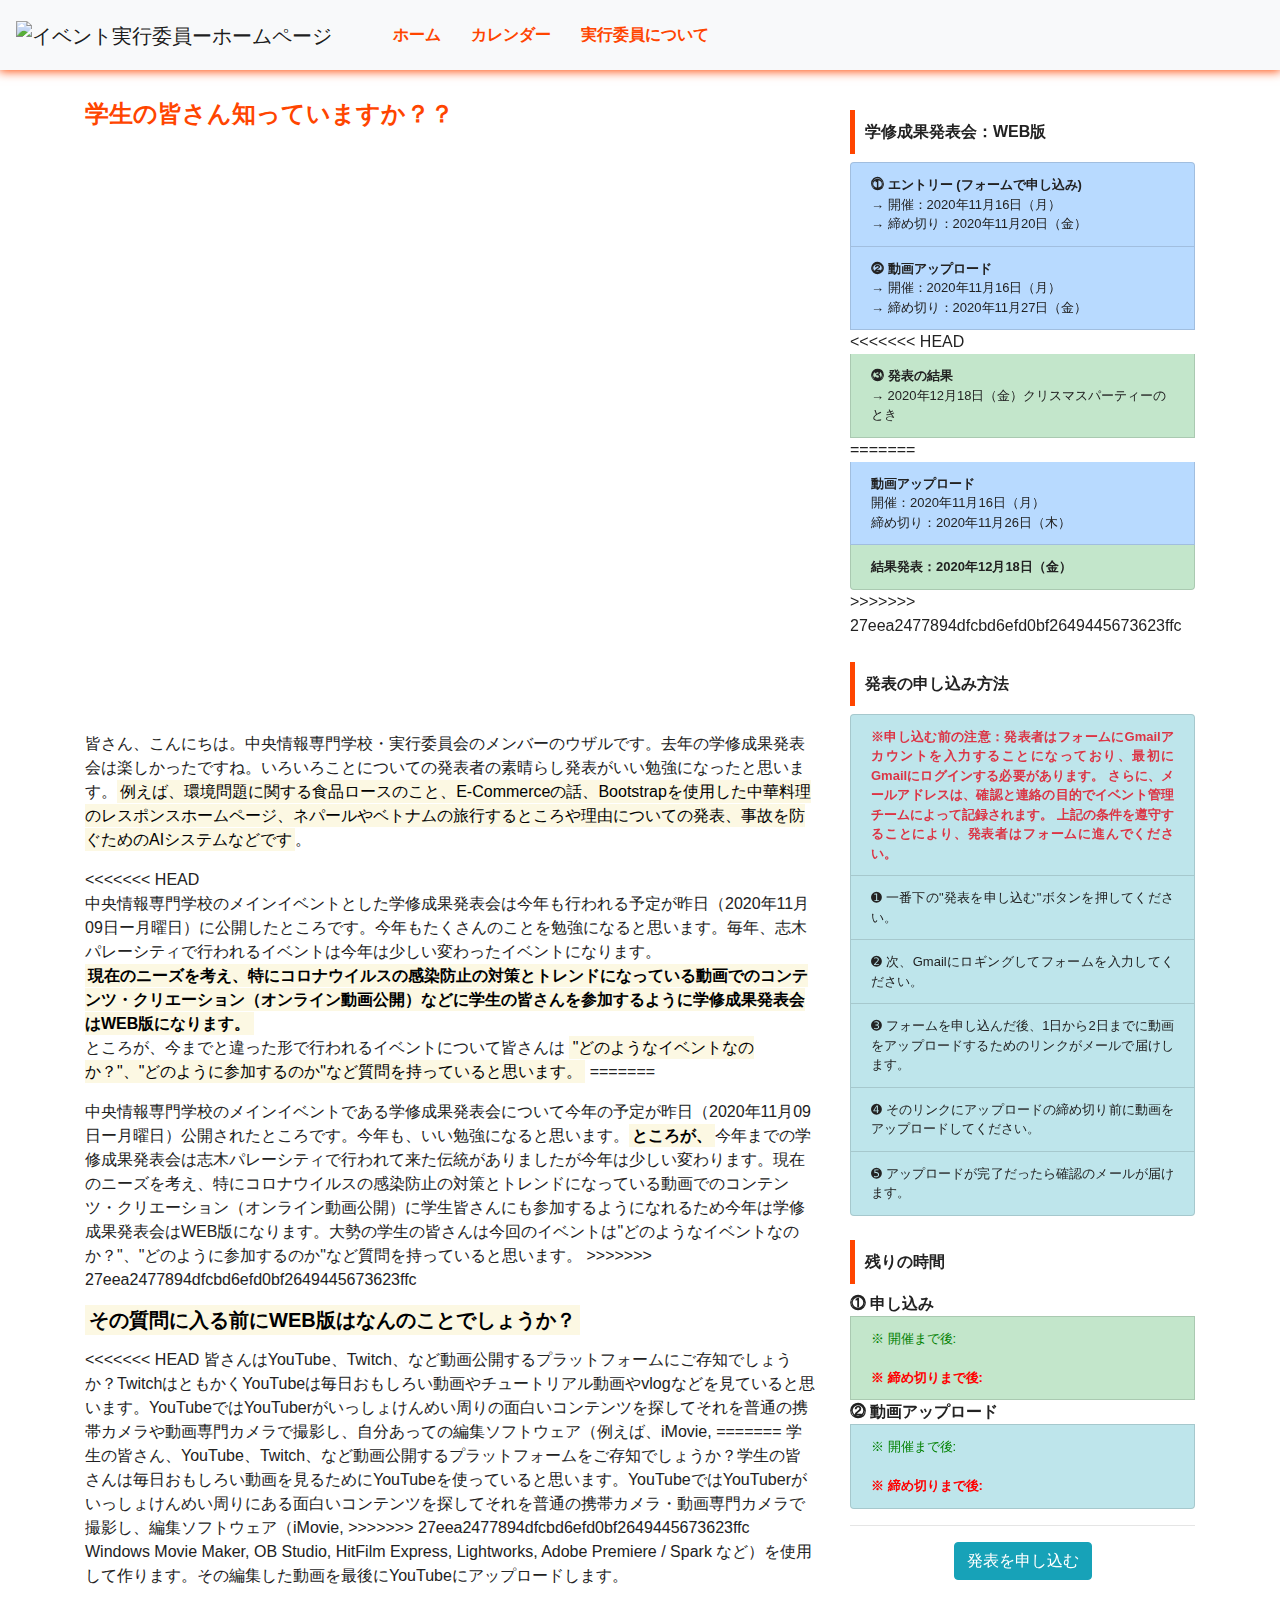
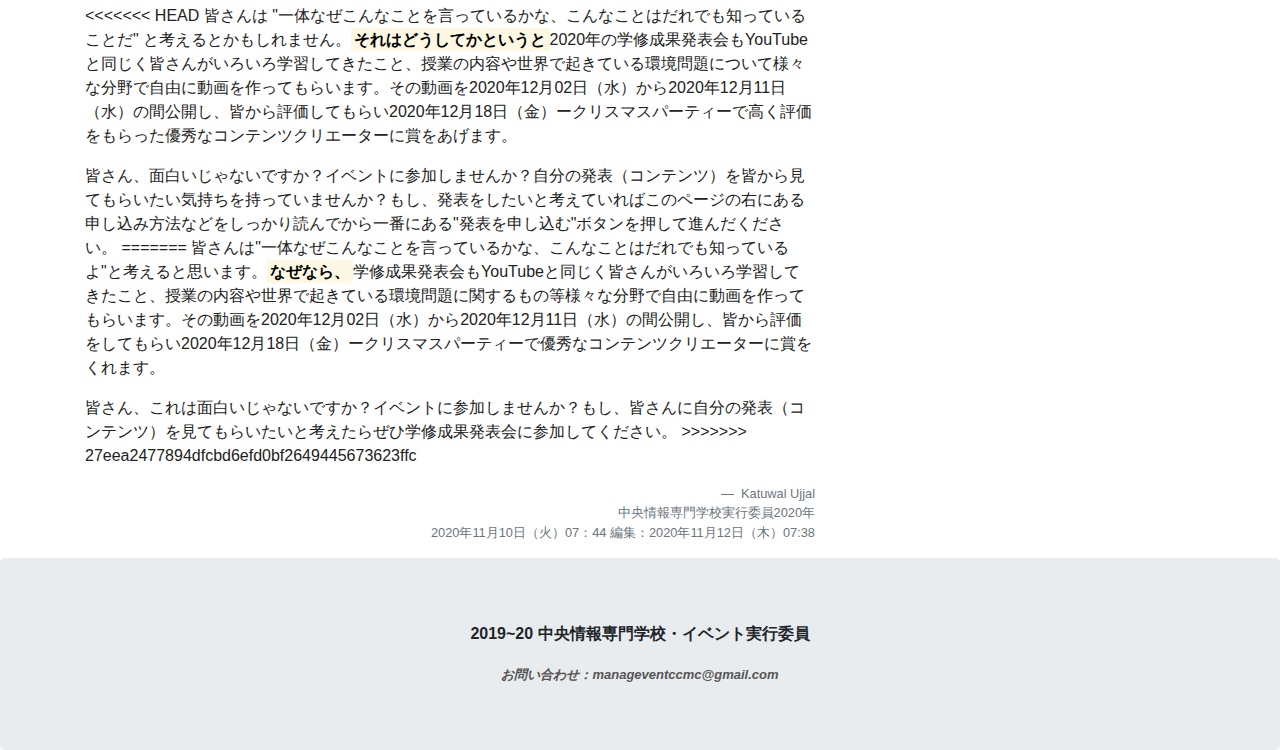
==== index.html @ 48f62918 "Merge branch 'master' of https://github.com/Wow-T3rminat0r/ccmcforum.github.io" ====
<!DOCTYPE html>
<html lang="ja">

<head>
    <!-- Required meta tags -->
    <meta charset="utf-8">
    <meta name="viewport" content="width=device-width, initial-scale=1">

    <!-- Bootstrap CSS -->
    <link rel="stylesheet" href="https://maxcdn.bootstrapcdn.com/bootstrap/4.5.2/css/bootstrap.min.css">
    <script src="https://ajax.googleapis.com/ajax/libs/jquery/3.5.1/jquery.min.js"></script>
    <script src="https://cdnjs.cloudflare.com/ajax/libs/popper.js/1.16.0/umd/popper.min.js"></script>
    <script src="https://maxcdn.bootstrapcdn.com/bootstrap/4.5.2/js/bootstrap.min.js"></script>

    <!-- Link to style CSS File -->
    <link rel="stylesheet" href="./css/home-style.css">
    <title>イベント実行委員｜中央情報専門学校</title>
</head>

<body>
    <!-- Navigation Bar -->
    <nav class="navbar navbar-expand-lg bg-light navbar-light">
        <!-- Logo Image & Link -->
        <a class="navbar-brand" href="http://ccmc.ac.jp/outcome">
            <img src="./images/logo.png" alt="イベント実行委員ーホームページ">
        </a>

        <!-- Responsive Button Menu-->
        <button class="navbar-toggler" type="button" data-toggle="collapse" data-target="#collapsibleNavbar">
            <span class="navbar-toggler-icon"></span>
        </button>
        <div class="collapse navbar-collapse" id="collapsibleNavbar">

            <!-- Navigation Menu Bar Options -->
            <ul class="navbar-nav">
                <li class="nav-item active">
                    <a href="http://ccmc.ac.jp/outcome">ホーム</a></li>
                </li>
                <li class="nav-item">
                    <a href="./assets/calendar-2020.html">カレンダー</a>
                </li>
                <li class="nav-item">
                    <a href="./assets/eventmgmteam.html">実行委員について</a>
                </li>
            </ul>
        </div>
    </nav>

    <div class="container" style="margin-top:30px">
        <div class="row">

            <!-- Side Menu Bar (Left) -->
            <div class="col-sm-8">
                <h4 style="color: orangered;"><strong>学生の皆さん知っていますか？？</strong></h4>
                <br />

                <!-- Youtube Embedding -->
                <div class="embed-responsive embed-responsive-4by3">
                    <iframe class="embed-responsive-item" src="https://www.youtube.com/embed/FO4AEY3OG2Y"
                        frameborder="1"
                        allow="accelerometer; autoplay; clipboard-write; encrypted-media; gyroscope; picture-in-picture"
                        allowfullscreen></iframe>
                </div>
                <br />

                <!-- Main Article of the homepage-->
                <blockquote class="blockquote">
                    <p>
                        皆さん、こんにちは。中央情報専門学校・実行委員会のメンバーのウザルです。去年の学修成果発表会は楽しかったですね。いろいろことについての発表者の素晴らし発表がいい勉強になったと思います。<mark>例えば、環境問題に関する食品ロースのこと、E-Commerceの話、Bootstrapを使用した中華料理のレスポンスホームページ、ネパールやベトナムの旅行するところや理由についての発表、事故を防ぐためのAIシステムなどです</mark>。
                    </p>
<<<<<<< HEAD
                    <p>
                        中央情報専門学校のメインイベントとした学修成果発表会は今年も行われる予定が昨日（2020年11月09日ー月曜日）に公開したところです。今年もたくさんのことを勉強になると思います。毎年、志木パレーシティで行われるイベントは今年は少しい変わったイベントになります。
                        <br />
                        <strong><mark>現在のニーズを考え、特にコロナウイルスの感染防止の対策とトレンドになっている動画でのコンテンツ・クリエーション（オンライン動画公開）などに学生の皆さんを参加するように学修成果発表会はWEB版になります。</mark></strong>
                        <br />
                        ところが、今までと違った形で行われるイベントについて皆さんは <mark>"どのようなイベントなのか？"、"どのように参加するのか"など質問を持っていると思います。</mark>
=======
                    <p></p>
                    中央情報専門学校のメインイベントである学修成果発表会について今年の予定が昨日（2020年11月09日ー月曜日）公開されたところです。今年も、いい勉強になると思います。<strong><mark>ところが、</mark></strong>今年までの学修成果発表会は志木パレーシティで行われて来た伝統がありましたが今年は少しい変わります。現在のニーズを考え、特にコロナウイルスの感染防止の対策とトレンドになっている動画でのコンテンツ・クリエーション（オンライン動画公開）に学生皆さんにも参加するようになれるため今年は学修成果発表会はWEB版になります。大勢の学生の皆さんは今回のイベントは"どのようなイベントなのか？"、"どのように参加するのか"など質問を持っていると思います。
>>>>>>> 27eea2477894dfcbd6efd0bf2649445673623ffc
                    </p>
                    <p>

                        <strong>
                            <h5><mark>その質問に入る前にWEB版はなんのことでしょうか？</mark></h5>
                        </strong>

                    </p>
                    <p>
<<<<<<< HEAD
                        皆さんはYouTube、Twitch、など動画公開するプラットフォームにご存知でしょうか？TwitchはともかくYouTubeは毎日おもしろい動画やチュートリアル動画やvlogなどを見ていると思います。YouTubeではYouTuberがいっしょけんめい周りの面白いコンテンツを探してそれを普通の携帯カメラや動画専門カメラで撮影し、自分あっての編集ソフトウェア（例えば、iMovie,
=======
                        学生の皆さん、YouTube、Twitch、など動画公開するプラットフォームをご存知でしょうか？学生の皆さんは毎日おもしろい動画を見るためにYouTubeを使っていると思います。YouTubeではYouTuberがいっしょけんめい周りにある面白いコンテンツを探してそれを普通の携帯カメラ・動画専門カメラで撮影し、編集ソフトウェア（iMovie,
>>>>>>> 27eea2477894dfcbd6efd0bf2649445673623ffc
                        Windows Movie Maker, OB Studio, HitFilm Express, Lightworks, Adobe Premiere / Spark
                        など）を使用して作ります。その編集した動画を最後にYouTubeにアップロードします。
                    </p>
                    <p>
<<<<<<< HEAD
                        皆さんは "一体なぜこんなことを言っているかな、こんなことはだれでも知っていることだ" と考えるとかもしれません。<strong><mark>それはどうしてかというと</strong></mark>2020年の学修成果発表会もYouTubeと同じく皆さんがいろいろ学習してきたこと、授業の内容や世界で起きている環境問題について様々な分野で自由に動画を作ってもらいます。その動画を2020年12月02日（水）から2020年12月11日（水）の間公開し、皆から評価してもらい2020年12月18日（金）ークリスマスパーティーで高く評価をもらった優秀なコンテンツクリエーターに賞をあげます。
                    </p>
                    <p>
                        皆さん、面白いじゃないですか？イベントに参加しませんか？自分の発表（コンテンツ）を皆から見てもらいたい気持ちを持っていませんか？もし、発表をしたいと考えていればこのページの右にある申し込み方法などをしっかり読んでから一番にある"発表を申し込む"ボタンを押して進んだください。
=======
                        皆さんは"一体なぜこんなことを言っているかな、こんなことはだれでも知っているよ"と考えると思います。<strong><mark>なぜなら、</strong></mark>学修成果発表会もYouTubeと同じく皆さんがいろいろ学習してきたこと、授業の内容や世界で起きている環境問題に関するもの等様々な分野で自由に動画を作ってもらいます。その動画を2020年12月02日（水）から2020年12月11日（水）の間公開し、皆から評価をしてもらい2020年12月18日（金）ークリスマスパーティーで優秀なコンテンツクリエーターに賞をくれます。
                    </p>
                    <p>
                        皆さん、これは面白いじゃないですか？イベントに参加しませんか？もし、皆さんに自分の発表（コンテンツ）を見てもらいたいと考えたらぜひ学修成果発表会に参加してください。
>>>>>>> 27eea2477894dfcbd6efd0bf2649445673623ffc
                    </p>
                    <footer class="blockquote-footer">
                        Katuwal Ujjal
                        <br />
                        中央情報専門学校実行委員2020年
                        <br />
                        2020年11月10日（火）07：44
                        編集：2020年11月12日（木）07:38
                    </footer>
                </blockquote>
            </div>

            <!-- Side Bar (Right) -->
            <div class="col-sm-4">
                <div class="sidemenu">

                    <!-- 学修成果発表会：WEB版 Date & Events -->
                    <ul class="main-events">
                        <li>
                            <!-- 学修成果発表会：WEB版 Deadlines -->
                            <h1 class="title">学修成果発表会：WEB版</h1>
                            <ul class="list-group">
                                <li class="list-group-item list-group-item-primary"><b>⓵ エントリー (フォームで申し込み)</b>
                                    <br />→ 開催：2020年11月16日（月）
                                    <br />→ 締め切り：2020年11月20日（金）
                                </li>
                                <li class="list-group-item list-group-item-primary"><b>⓶ 動画アップロード</b>
                                    <br />→ 開催：2020年11月16日（月）
                                    <br />→ 締め切り：2020年11月27日（金）
                                </li>
<<<<<<< HEAD
                                <li class="list-group-item list-group-item-success"><b>⓷ 発表の結果</b>
                                    <br />→ 2020年12月18日（金）クリスマスパーティーのとき
                                </li>
=======
                                <li class="list-group-item list-group-item-primary"><b>動画アップロード</b>
                                    <br />開催：2020年11月16日（月）
                                    <br />締め切り：2020年11月26日（木）
                                </li>
                                <li class="list-group-item list-group-item-success"><b>結果発表：2020年12月18日（金）</b></li>
>>>>>>> 27eea2477894dfcbd6efd0bf2649445673623ffc
                            </ul>
                            <br />

                            <!-- 学修成果発表会：WEB版 Entry & Participation Methods -->
                            <h1 class="title">発表の申し込み方法</h1>
                            <ul class="list-group text-justify">
                                <li class="list-group-item list-group-item-info text-danger">
                                    <b>※申し込む前の注意：発表者はフォームにGmailアカウントを入力することになっており、最初にGmailにログインする必要があります。 さらに、メールアドレスは、確認と連絡の目的でイベント管理チームによって記録されます。 上記の条件を遵守することにより、発表者はフォームに進んでください。</b>
                                </li>
                                <li class="list-group-item list-group-item-info">
                                    ➊ 一番下の"発表を申し込む"ボタンを押してください。
                                </li>
                                <li class="list-group-item list-group-item-info">
                                    ➋ 次、Gmailにロギングしてフォームを入力してください。
                                </li>
                                <li class="list-group-item list-group-item-info">
                                    ➌ フォームを申し込んだ後、1日から2日までに動画をアップロードするためのリンクがメールで届けします。
                                </li>
                                <li class="list-group-item list-group-item-info">
                                    ➍ そのリンクにアップロードの締め切り前に動画をアップロードしてください。
                                </li>
                                <li class="list-group-item list-group-item-info">
                                    ➎ アップロードが完了だったら確認のメールが届けます。
                                </li>
                            </ul>
                            <br />

                            <!-- 学修成果発表会：WEB版 Countdown to form entry & deadline -->
                            <h1 class="title">残りの時間</h1>
                            <ul class="list-group">
                                <strong>⓵ 申し込み</strong>

                                <li class="list-group-item list-group-item-success" id="timer-app">
                                    ※ 開催まで後:
                                    <div id="countdown"></div>
                                    <br />
                                    <span style="color: red;font-weight: bold;">※ 締め切りまで後:</span>
                                    <div id="newcountdown"></div>
                                </li>
                                <strong>⓶ 動画アップロード</strong>
                                <li class="list-group-item list-group-item-info" id="timer-app">※ 開催まで後:
                                    <div id="videouploadcountdown"></div>
                                    <br />
                                    <span style="color: red;font-weight: bold;">※ 締め切りまで後:</span>
                                    <div id="videouploaddeadline"></div>
                                </li>
                            </ul>
                        </li>
                        <hr>
                        <div id="application-form">
                            <button type="button" class="btn btn-info"><a
                                    href="./assets/application.html">発表を申し込む</a></button>
                        </div>
                    </ul>
                    </li>
                    </ul>
                    </ul>
                    <hr class="d-sm-none">

                </div>
            </div>

        </div>
    </div>

    <!--Footer-->
    <div class="jumbotron text-center" style="margin-bottom:0; font-weight: bold; font-size: medium;">
        <p>2019~20 中央情報専門学校・イベント実行委員</p>
        <span style="font-size: small; color: #555555; font-style: italic;">
            お問い合わせ：manageventccmc@gmail.com
        </span>
    </div>

    <!-- BootStrap JQuery -->
    <script src="https://ajax.googleapis.com/ajax/libs/jquery/3.5.1/jquery.min.js"></script>
    <!-- BootStrap Popper JS -->
    <script src="https://cdnjs.cloudflare.com/ajax/libs/popper.js/1.16.0/umd/popper.min.js"></script>
    <!-- BootStrap JS -->
    <script src="https://maxcdn.bootstrapcdn.com/bootstrap/4.5.2/js/bootstrap.min.js"></script>

    <!-- JavaScript for the countdown timer-->
    <script>
        CountDownTimer('11/16/2020 00:00 AM', 'countdown');
        CountDownTimer('11/20/2020 11:53 PM', 'newcountdown');
        CountDownTimer('11/16/2020 00:00 PM', 'videouploadcountdown');
        CountDownTimer('11/27/2020 11:53 PM', 'videouploaddeadline');

        function CountDownTimer(dt, id) {
            var end = new Date(dt);

            var _second = 1000;
            var _minute = _second * 60;
            var _hour = _minute * 60;
            var _day = _hour * 24;
            var timer;

            function showRemaining() {
                var now = new Date();
                var distance = end - now;
                if (distance < 0) {

                    clearInterval(timer);
                    document.getElementById(id).innerHTML = 'EXPIRED!';

                    return;
                }
                var days = Math.floor(distance / _day);
                var hours = Math.floor((distance % _day) / _hour);
                var minutes = Math.floor((distance % _hour) / _minute);
                var seconds = Math.floor((distance % _minute) / _second);

                document.getElementById(id).innerHTML = days + 'days ';
                document.getElementById(id).innerHTML += hours + 'hrs ';
                document.getElementById(id).innerHTML += minutes + 'mins ';
                document.getElementById(id).innerHTML += seconds + 'secs';
            }

            timer = setInterval(showRemaining, 1000);
        }

    </script>
</body>

</html>
---- css/home-style.css ----
@charset "UTF-8";
.html {
    font-size: 62.5%;
}

.body {
    color: #333;
    font-size: 1.2rem;
}

*, *::before, *::after {
    box-sizing: border-box;
}

a:link, a:visited, a:hover, a:active {
    text-decoration: none;
    color: white;
}

.navbar {
    box-shadow: 0 0 10px 1px orangered;
}

.navbar-nav {
    margin-left:30px;
}

.navbar-nav .nav-item {
    text-decoration: none;
    margin: 15px;
    font-weight: bolder;
    font-size: medium;
}

.navbar-nav .nav-item a {
    color: orangered;
}

/* Main Article Section */
.blockquote {
    color: #222222;
    font-size: medium;
}

.blockquote .text-break {

    line-height: 25pt;
    word-spacing: 1px;
}

.blockquote-footer {
    text-align: right;
}

/* Side Menu Bar*/
.sidemenu {
    color: #222222;
}

.main-events {
    margin: 10px 0px 5px -35px;
}

.main-events,
.main-events ul {
    list-style-type: none;
}

.main-events>li .title {
    border-left: 5px solid orangered;
    padding: 10px;
    font-size: medium;
    font-weight: bold;
    line-height: 1.5;
}

.main-events a:hover {
    text-decoration: underline;
}

.list-group .list-group-item {
    font-size: small;
    color: #222222;
}

/* Application Form */
#application-form {
    margin: 5px;
    text-align: center;
}

.btn {
    font-size: medium;
}

#application-form a {
    text-decoration: none;
    color: white;
}

/* Timer */
#timer-app {
    color:green;
}
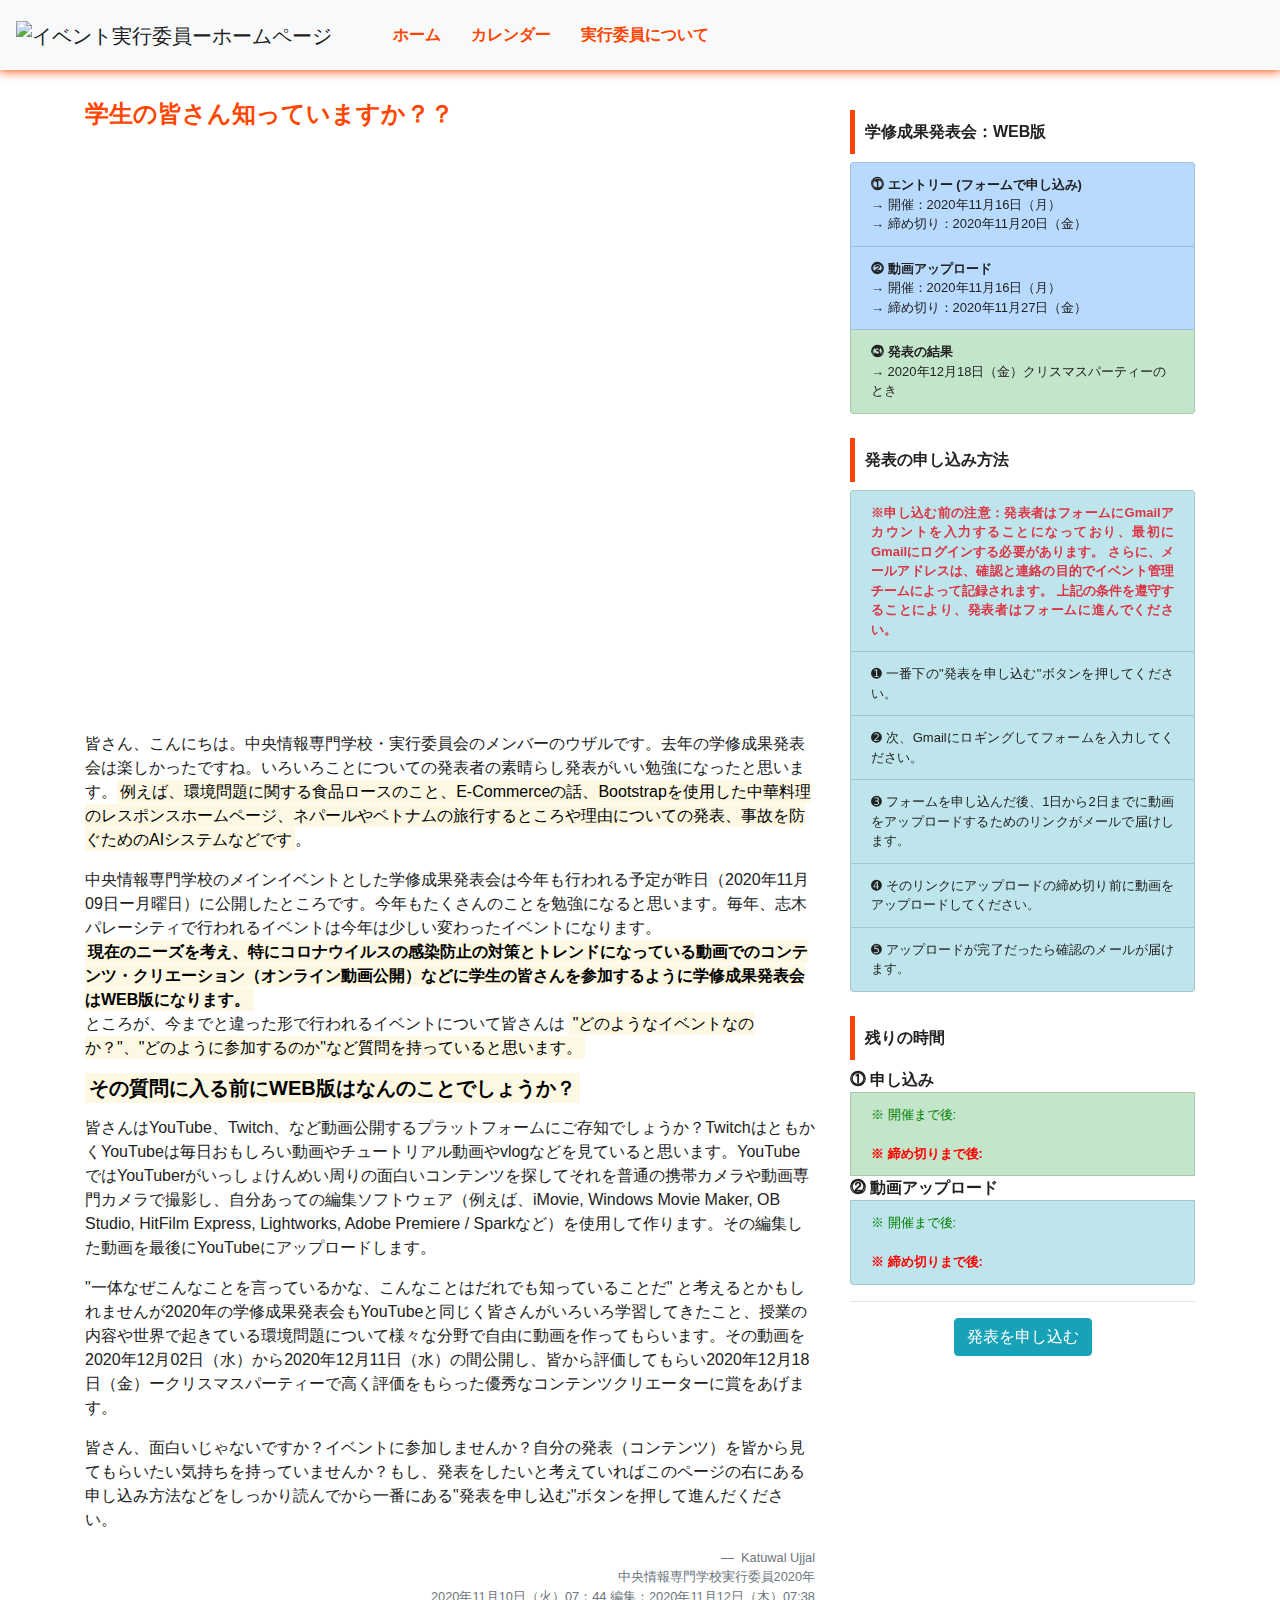
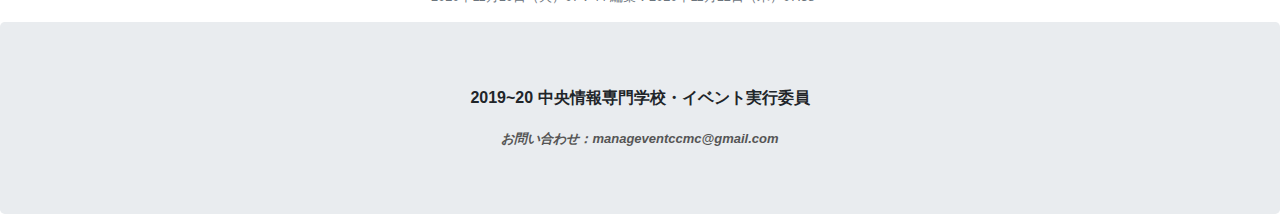
==== commit 4b040624: "Update index.html" ====
--- a/index.html
+++ b/index.html
@@ -68,46 +68,27 @@
                     <p>
                         皆さん、こんにちは。中央情報専門学校・実行委員会のメンバーのウザルです。去年の学修成果発表会は楽しかったですね。いろいろことについての発表者の素晴らし発表がいい勉強になったと思います。<mark>例えば、環境問題に関する食品ロースのこと、E-Commerceの話、Bootstrapを使用した中華料理のレスポンスホームページ、ネパールやベトナムの旅行するところや理由についての発表、事故を防ぐためのAIシステムなどです</mark>。
                     </p>
-<<<<<<< HEAD
+
                     <p>
                         中央情報専門学校のメインイベントとした学修成果発表会は今年も行われる予定が昨日（2020年11月09日ー月曜日）に公開したところです。今年もたくさんのことを勉強になると思います。毎年、志木パレーシティで行われるイベントは今年は少しい変わったイベントになります。
                         <br />
                         <strong><mark>現在のニーズを考え、特にコロナウイルスの感染防止の対策とトレンドになっている動画でのコンテンツ・クリエーション（オンライン動画公開）などに学生の皆さんを参加するように学修成果発表会はWEB版になります。</mark></strong>
                         <br />
                         ところが、今までと違った形で行われるイベントについて皆さんは <mark>"どのようなイベントなのか？"、"どのように参加するのか"など質問を持っていると思います。</mark>
-=======
-                    <p></p>
-                    中央情報専門学校のメインイベントである学修成果発表会について今年の予定が昨日（2020年11月09日ー月曜日）公開されたところです。今年も、いい勉強になると思います。<strong><mark>ところが、</mark></strong>今年までの学修成果発表会は志木パレーシティで行われて来た伝統がありましたが今年は少しい変わります。現在のニーズを考え、特にコロナウイルスの感染防止の対策とトレンドになっている動画でのコンテンツ・クリエーション（オンライン動画公開）に学生皆さんにも参加するようになれるため今年は学修成果発表会はWEB版になります。大勢の学生の皆さんは今回のイベントは"どのようなイベントなのか？"、"どのように参加するのか"など質問を持っていると思います。
->>>>>>> 27eea2477894dfcbd6efd0bf2649445673623ffc
-                    </p>
-                    <p>
-
+                    </p>
+                    <p>
                         <strong>
                             <h5><mark>その質問に入る前にWEB版はなんのことでしょうか？</mark></h5>
                         </strong>
-
-                    </p>
-                    <p>
-<<<<<<< HEAD
-                        皆さんはYouTube、Twitch、など動画公開するプラットフォームにご存知でしょうか？TwitchはともかくYouTubeは毎日おもしろい動画やチュートリアル動画やvlogなどを見ていると思います。YouTubeではYouTuberがいっしょけんめい周りの面白いコンテンツを探してそれを普通の携帯カメラや動画専門カメラで撮影し、自分あっての編集ソフトウェア（例えば、iMovie,
-=======
-                        学生の皆さん、YouTube、Twitch、など動画公開するプラットフォームをご存知でしょうか？学生の皆さんは毎日おもしろい動画を見るためにYouTubeを使っていると思います。YouTubeではYouTuberがいっしょけんめい周りにある面白いコンテンツを探してそれを普通の携帯カメラ・動画専門カメラで撮影し、編集ソフトウェア（iMovie,
->>>>>>> 27eea2477894dfcbd6efd0bf2649445673623ffc
-                        Windows Movie Maker, OB Studio, HitFilm Express, Lightworks, Adobe Premiere / Spark
-                        など）を使用して作ります。その編集した動画を最後にYouTubeにアップロードします。
-                    </p>
-                    <p>
-<<<<<<< HEAD
-                        皆さんは "一体なぜこんなことを言っているかな、こんなことはだれでも知っていることだ" と考えるとかもしれません。<strong><mark>それはどうしてかというと</strong></mark>2020年の学修成果発表会もYouTubeと同じく皆さんがいろいろ学習してきたこと、授業の内容や世界で起きている環境問題について様々な分野で自由に動画を作ってもらいます。その動画を2020年12月02日（水）から2020年12月11日（水）の間公開し、皆から評価してもらい2020年12月18日（金）ークリスマスパーティーで高く評価をもらった優秀なコンテンツクリエーターに賞をあげます。
+                    </p>
+                    <p>
+                        皆さんはYouTube、Twitch、など動画公開するプラットフォームにご存知でしょうか？TwitchはともかくYouTubeは毎日おもしろい動画やチュートリアル動画やvlogなどを見ていると思います。YouTubeではYouTuberがいっしょけんめい周りの面白いコンテンツを探してそれを普通の携帯カメラや動画専門カメラで撮影し、自分あっての編集ソフトウェア（例えば、iMovie, Windows Movie Maker, OB Studio, HitFilm Express, Lightworks, Adobe Premiere / Sparkなど）を使用して作ります。その編集した動画を最後にYouTubeにアップロードします。
+                    </p>
+                    <p>
+                        "一体なぜこんなことを言っているかな、こんなことはだれでも知っていることだ" と考えるとかもしれませんが2020年の学修成果発表会もYouTubeと同じく皆さんがいろいろ学習してきたこと、授業の内容や世界で起きている環境問題について様々な分野で自由に動画を作ってもらいます。その動画を2020年12月02日（水）から2020年12月11日（水）の間公開し、皆から評価してもらい2020年12月18日（金）ークリスマスパーティーで高く評価をもらった優秀なコンテンツクリエーターに賞をあげます。
                     </p>
                     <p>
                         皆さん、面白いじゃないですか？イベントに参加しませんか？自分の発表（コンテンツ）を皆から見てもらいたい気持ちを持っていませんか？もし、発表をしたいと考えていればこのページの右にある申し込み方法などをしっかり読んでから一番にある"発表を申し込む"ボタンを押して進んだください。
-=======
-                        皆さんは"一体なぜこんなことを言っているかな、こんなことはだれでも知っているよ"と考えると思います。<strong><mark>なぜなら、</strong></mark>学修成果発表会もYouTubeと同じく皆さんがいろいろ学習してきたこと、授業の内容や世界で起きている環境問題に関するもの等様々な分野で自由に動画を作ってもらいます。その動画を2020年12月02日（水）から2020年12月11日（水）の間公開し、皆から評価をしてもらい2020年12月18日（金）ークリスマスパーティーで優秀なコンテンツクリエーターに賞をくれます。
-                    </p>
-                    <p>
-                        皆さん、これは面白いじゃないですか？イベントに参加しませんか？もし、皆さんに自分の発表（コンテンツ）を見てもらいたいと考えたらぜひ学修成果発表会に参加してください。
->>>>>>> 27eea2477894dfcbd6efd0bf2649445673623ffc
                     </p>
                     <footer class="blockquote-footer">
                         Katuwal Ujjal
@@ -138,17 +119,10 @@
                                     <br />→ 開催：2020年11月16日（月）
                                     <br />→ 締め切り：2020年11月27日（金）
                                 </li>
-<<<<<<< HEAD
+
                                 <li class="list-group-item list-group-item-success"><b>⓷ 発表の結果</b>
                                     <br />→ 2020年12月18日（金）クリスマスパーティーのとき
                                 </li>
-=======
-                                <li class="list-group-item list-group-item-primary"><b>動画アップロード</b>
-                                    <br />開催：2020年11月16日（月）
-                                    <br />締め切り：2020年11月26日（木）
-                                </li>
-                                <li class="list-group-item list-group-item-success"><b>結果発表：2020年12月18日（金）</b></li>
->>>>>>> 27eea2477894dfcbd6efd0bf2649445673623ffc
                             </ul>
                             <br />
 
@@ -199,18 +173,15 @@
                         </li>
                         <hr>
                         <div id="application-form">
-                            <button type="button" class="btn btn-info"><a
-                                    href="./assets/application.html">発表を申し込む</a></button>
+                            <button type="button" class="btn btn-info"><a href="./assets/application.html">発表を申し込む</a></button>
                         </div>
                     </ul>
                     </li>
                     </ul>
                     </ul>
                     <hr class="d-sm-none">
-
                 </div>
             </div>
-
         </div>
     </div>
 
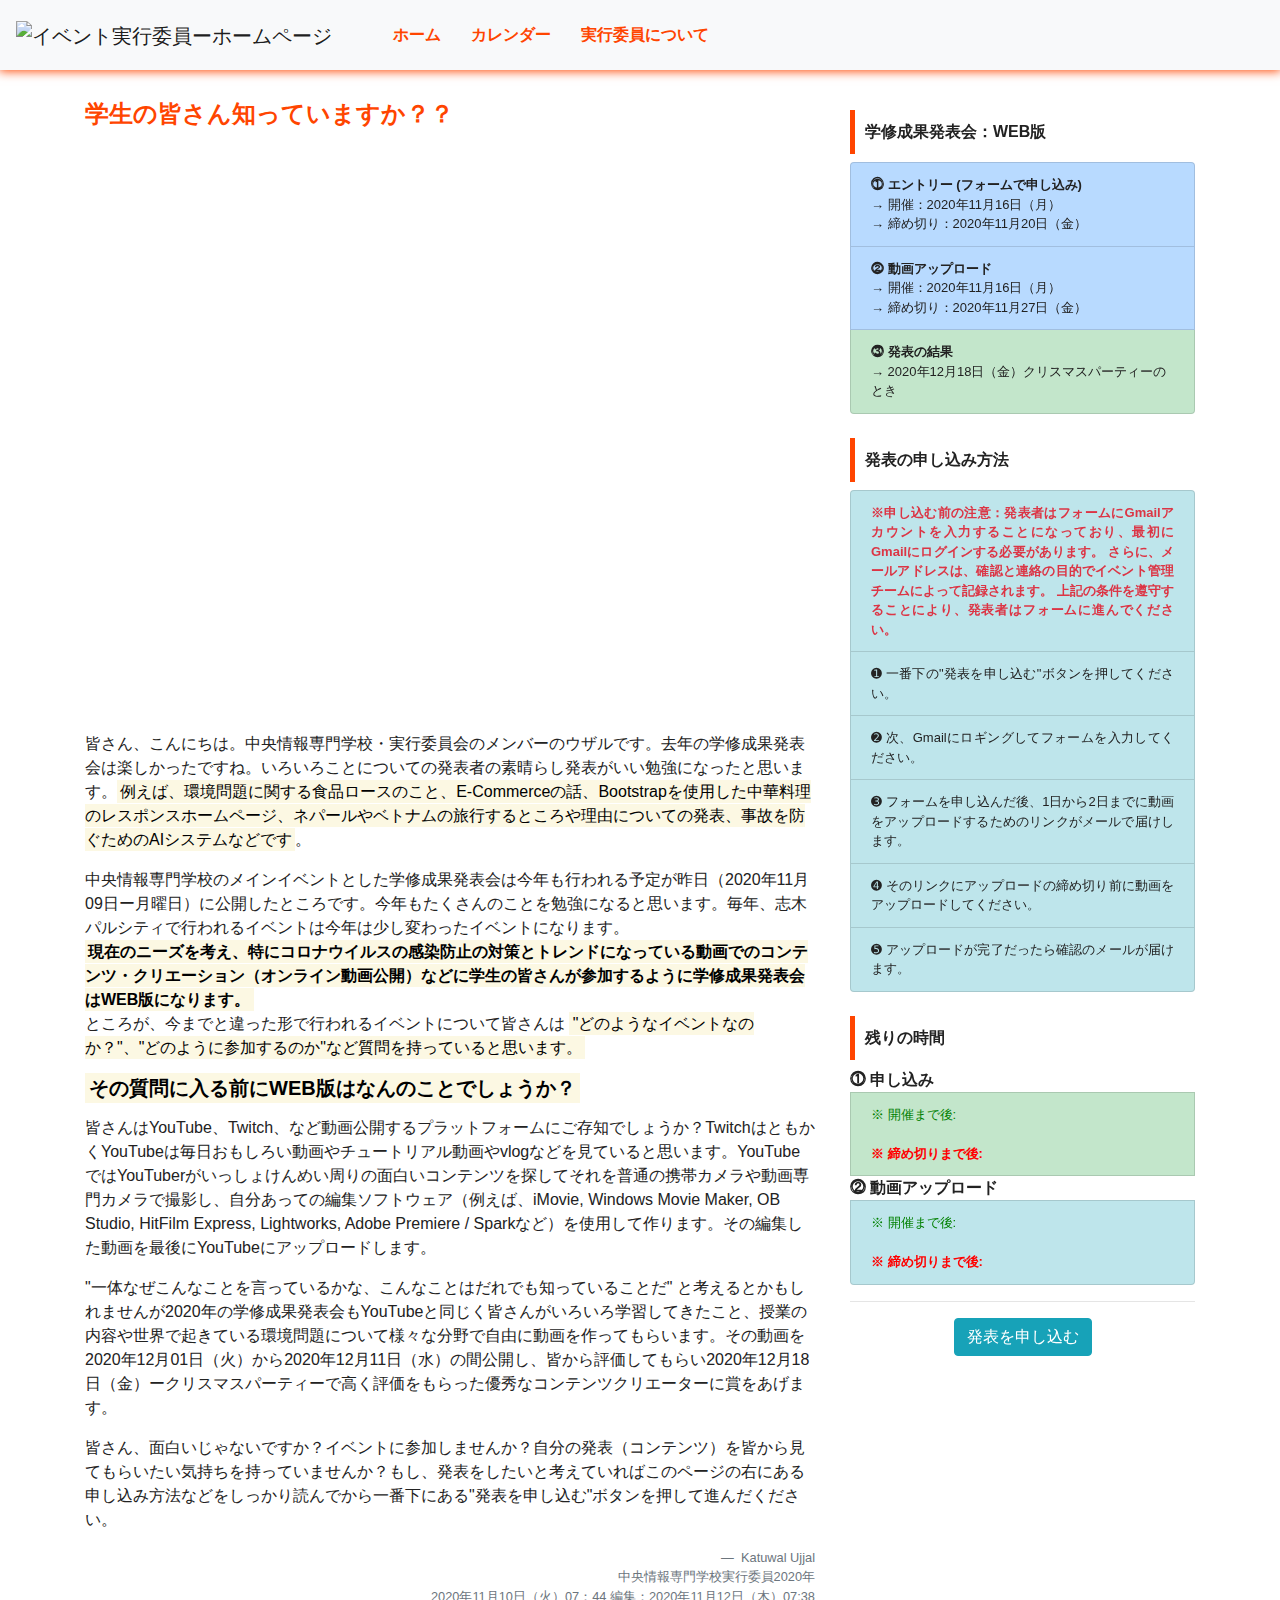
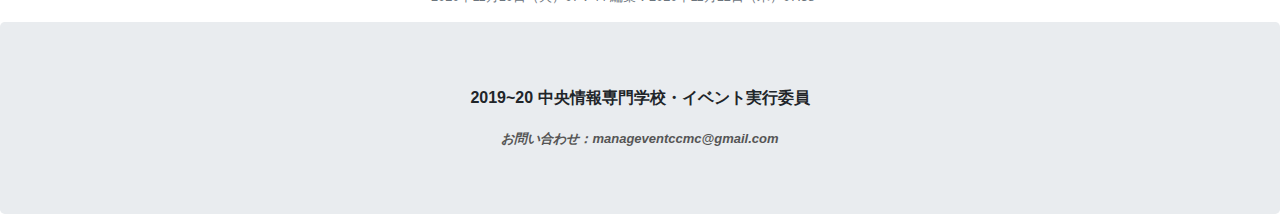
==== commit f753a167: "Update index.html" ====
--- a/index.html
+++ b/index.html
@@ -70,9 +70,9 @@
                     </p>
 
                     <p>
-                        中央情報専門学校のメインイベントとした学修成果発表会は今年も行われる予定が昨日（2020年11月09日ー月曜日）に公開したところです。今年もたくさんのことを勉強になると思います。毎年、志木パレーシティで行われるイベントは今年は少しい変わったイベントになります。
-                        <br />
-                        <strong><mark>現在のニーズを考え、特にコロナウイルスの感染防止の対策とトレンドになっている動画でのコンテンツ・クリエーション（オンライン動画公開）などに学生の皆さんを参加するように学修成果発表会はWEB版になります。</mark></strong>
+                        中央情報専門学校のメインイベントとした学修成果発表会は今年も行われる予定が昨日（2020年11月09日ー月曜日）に公開したところです。今年もたくさんのことを勉強になると思います。毎年、志木パルシティで行われるイベントは今年は少し変わったイベントになります。
+                        <br />
+                        <strong><mark>現在のニーズを考え、特にコロナウイルスの感染防止の対策とトレンドになっている動画でのコンテンツ・クリエーション（オンライン動画公開）などに学生の皆さんが参加するように学修成果発表会はWEB版になります。</mark></strong>
                         <br />
                         ところが、今までと違った形で行われるイベントについて皆さんは <mark>"どのようなイベントなのか？"、"どのように参加するのか"など質問を持っていると思います。</mark>
                     </p>
@@ -85,10 +85,10 @@
                         皆さんはYouTube、Twitch、など動画公開するプラットフォームにご存知でしょうか？TwitchはともかくYouTubeは毎日おもしろい動画やチュートリアル動画やvlogなどを見ていると思います。YouTubeではYouTuberがいっしょけんめい周りの面白いコンテンツを探してそれを普通の携帯カメラや動画専門カメラで撮影し、自分あっての編集ソフトウェア（例えば、iMovie, Windows Movie Maker, OB Studio, HitFilm Express, Lightworks, Adobe Premiere / Sparkなど）を使用して作ります。その編集した動画を最後にYouTubeにアップロードします。
                     </p>
                     <p>
-                        "一体なぜこんなことを言っているかな、こんなことはだれでも知っていることだ" と考えるとかもしれませんが2020年の学修成果発表会もYouTubeと同じく皆さんがいろいろ学習してきたこと、授業の内容や世界で起きている環境問題について様々な分野で自由に動画を作ってもらいます。その動画を2020年12月02日（水）から2020年12月11日（水）の間公開し、皆から評価してもらい2020年12月18日（金）ークリスマスパーティーで高く評価をもらった優秀なコンテンツクリエーターに賞をあげます。
-                    </p>
-                    <p>
-                        皆さん、面白いじゃないですか？イベントに参加しませんか？自分の発表（コンテンツ）を皆から見てもらいたい気持ちを持っていませんか？もし、発表をしたいと考えていればこのページの右にある申し込み方法などをしっかり読んでから一番にある"発表を申し込む"ボタンを押して進んだください。
+                        "一体なぜこんなことを言っているかな、こんなことはだれでも知っていることだ" と考えるとかもしれませんが2020年の学修成果発表会もYouTubeと同じく皆さんがいろいろ学習してきたこと、授業の内容や世界で起きている環境問題について様々な分野で自由に動画を作ってもらいます。その動画を2020年12月01日（火）から2020年12月11日（水）の間公開し、皆から評価してもらい2020年12月18日（金）ークリスマスパーティーで高く評価をもらった優秀なコンテンツクリエーターに賞をあげます。
+                    </p>
+                    <p>
+                        皆さん、面白いじゃないですか？イベントに参加しませんか？自分の発表（コンテンツ）を皆から見てもらいたい気持ちを持っていませんか？もし、発表をしたいと考えていればこのページの右にある申し込み方法などをしっかり読んでから一番下にある"発表を申し込む"ボタンを押して進んだください。
                     </p>
                     <footer class="blockquote-footer">
                         Katuwal Ujjal
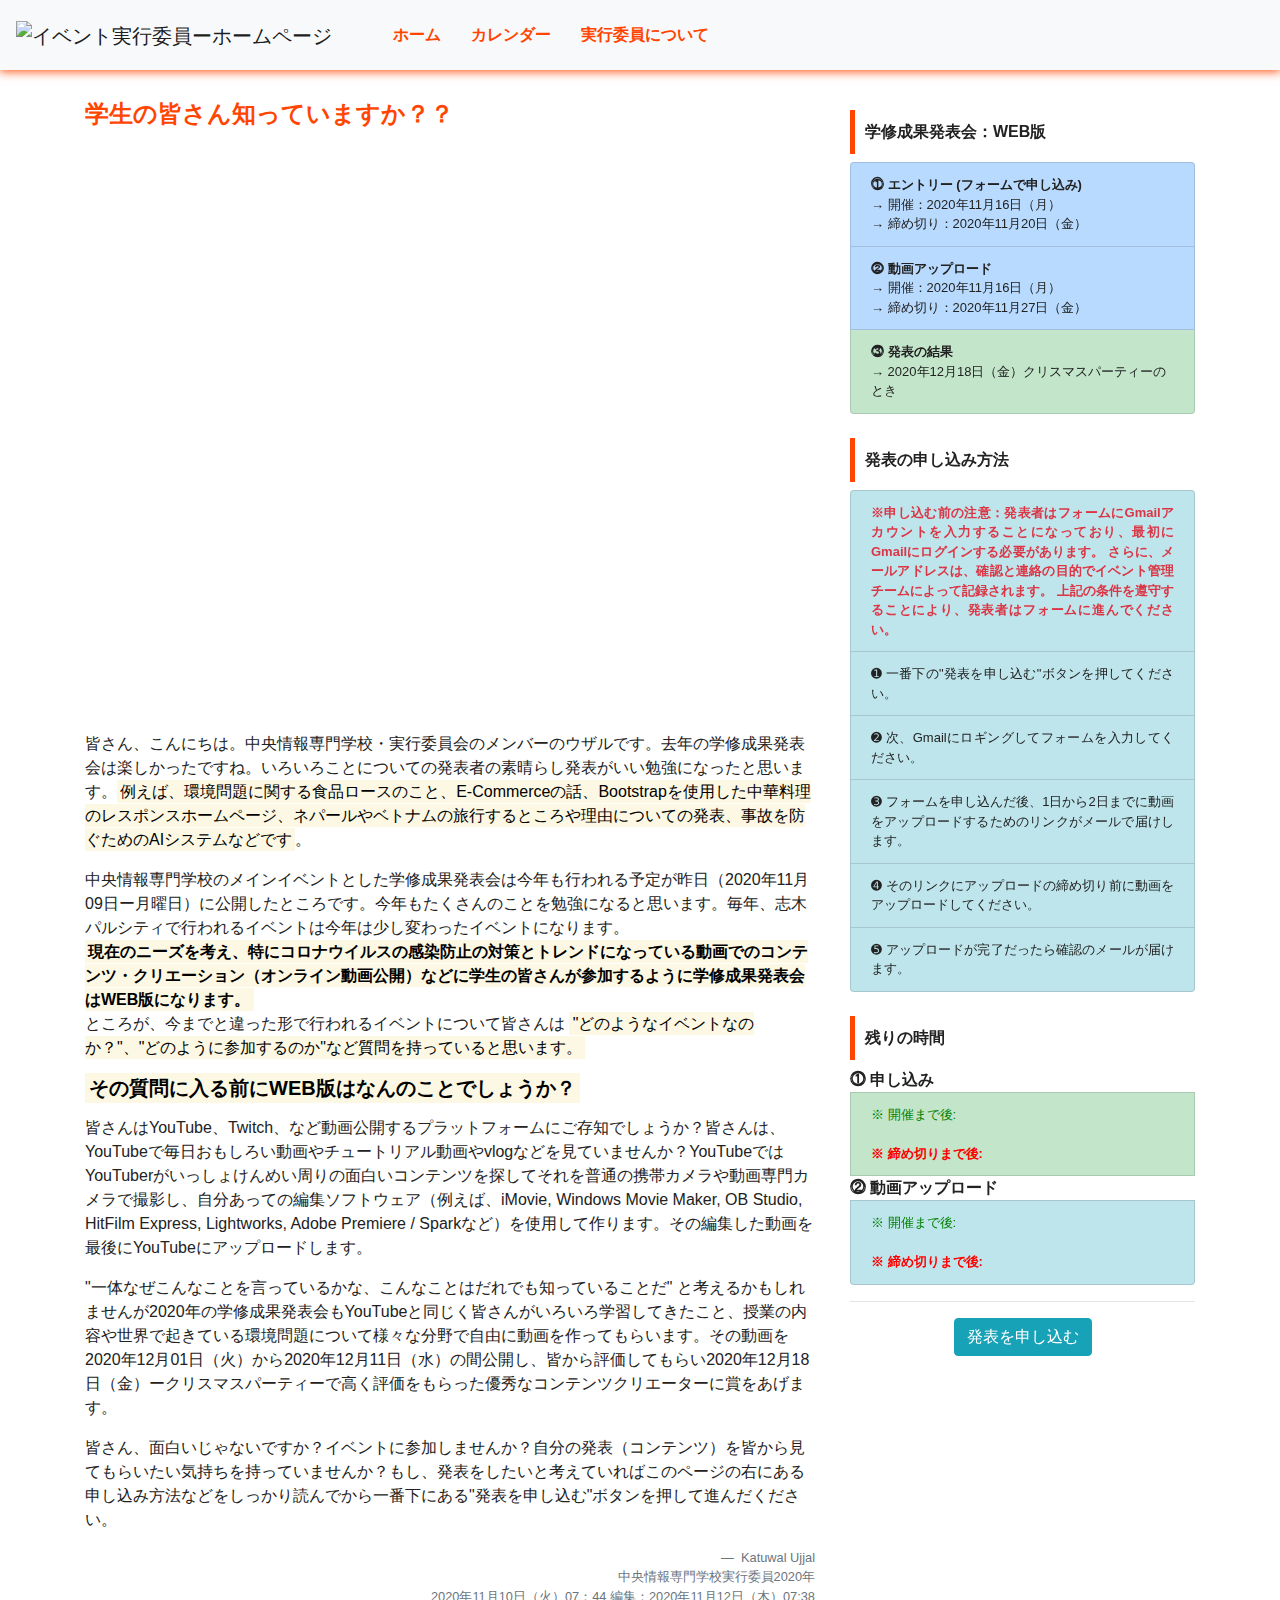
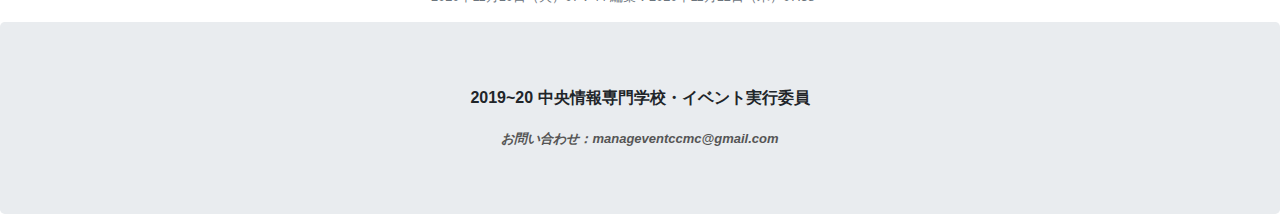
==== commit 0f8ed603: "Update index.html" ====
--- a/index.html
+++ b/index.html
@@ -82,10 +82,10 @@
                         </strong>
                     </p>
                     <p>
-                        皆さんはYouTube、Twitch、など動画公開するプラットフォームにご存知でしょうか？TwitchはともかくYouTubeは毎日おもしろい動画やチュートリアル動画やvlogなどを見ていると思います。YouTubeではYouTuberがいっしょけんめい周りの面白いコンテンツを探してそれを普通の携帯カメラや動画専門カメラで撮影し、自分あっての編集ソフトウェア（例えば、iMovie, Windows Movie Maker, OB Studio, HitFilm Express, Lightworks, Adobe Premiere / Sparkなど）を使用して作ります。その編集した動画を最後にYouTubeにアップロードします。
-                    </p>
-                    <p>
-                        "一体なぜこんなことを言っているかな、こんなことはだれでも知っていることだ" と考えるとかもしれませんが2020年の学修成果発表会もYouTubeと同じく皆さんがいろいろ学習してきたこと、授業の内容や世界で起きている環境問題について様々な分野で自由に動画を作ってもらいます。その動画を2020年12月01日（火）から2020年12月11日（水）の間公開し、皆から評価してもらい2020年12月18日（金）ークリスマスパーティーで高く評価をもらった優秀なコンテンツクリエーターに賞をあげます。
+                        皆さんはYouTube、Twitch、など動画公開するプラットフォームにご存知でしょうか？皆さんは、YouTubeで毎日おもしろい動画やチュートリアル動画やvlogなどを見ていませんか？YouTubeではYouTuberがいっしょけんめい周りの面白いコンテンツを探してそれを普通の携帯カメラや動画専門カメラで撮影し、自分あっての編集ソフトウェア（例えば、iMovie, Windows Movie Maker, OB Studio, HitFilm Express, Lightworks, Adobe Premiere / Sparkなど）を使用して作ります。その編集した動画を最後にYouTubeにアップロードします。
+                    </p>
+                    <p>
+                        "一体なぜこんなことを言っているかな、こんなことはだれでも知っていることだ" と考えるかもしれませんが2020年の学修成果発表会もYouTubeと同じく皆さんがいろいろ学習してきたこと、授業の内容や世界で起きている環境問題について様々な分野で自由に動画を作ってもらいます。その動画を2020年12月01日（火）から2020年12月11日（水）の間公開し、皆から評価してもらい2020年12月18日（金）ークリスマスパーティーで高く評価をもらった優秀なコンテンツクリエーターに賞をあげます。
                     </p>
                     <p>
                         皆さん、面白いじゃないですか？イベントに参加しませんか？自分の発表（コンテンツ）を皆から見てもらいたい気持ちを持っていませんか？もし、発表をしたいと考えていればこのページの右にある申し込み方法などをしっかり読んでから一番下にある"発表を申し込む"ボタンを押して進んだください。
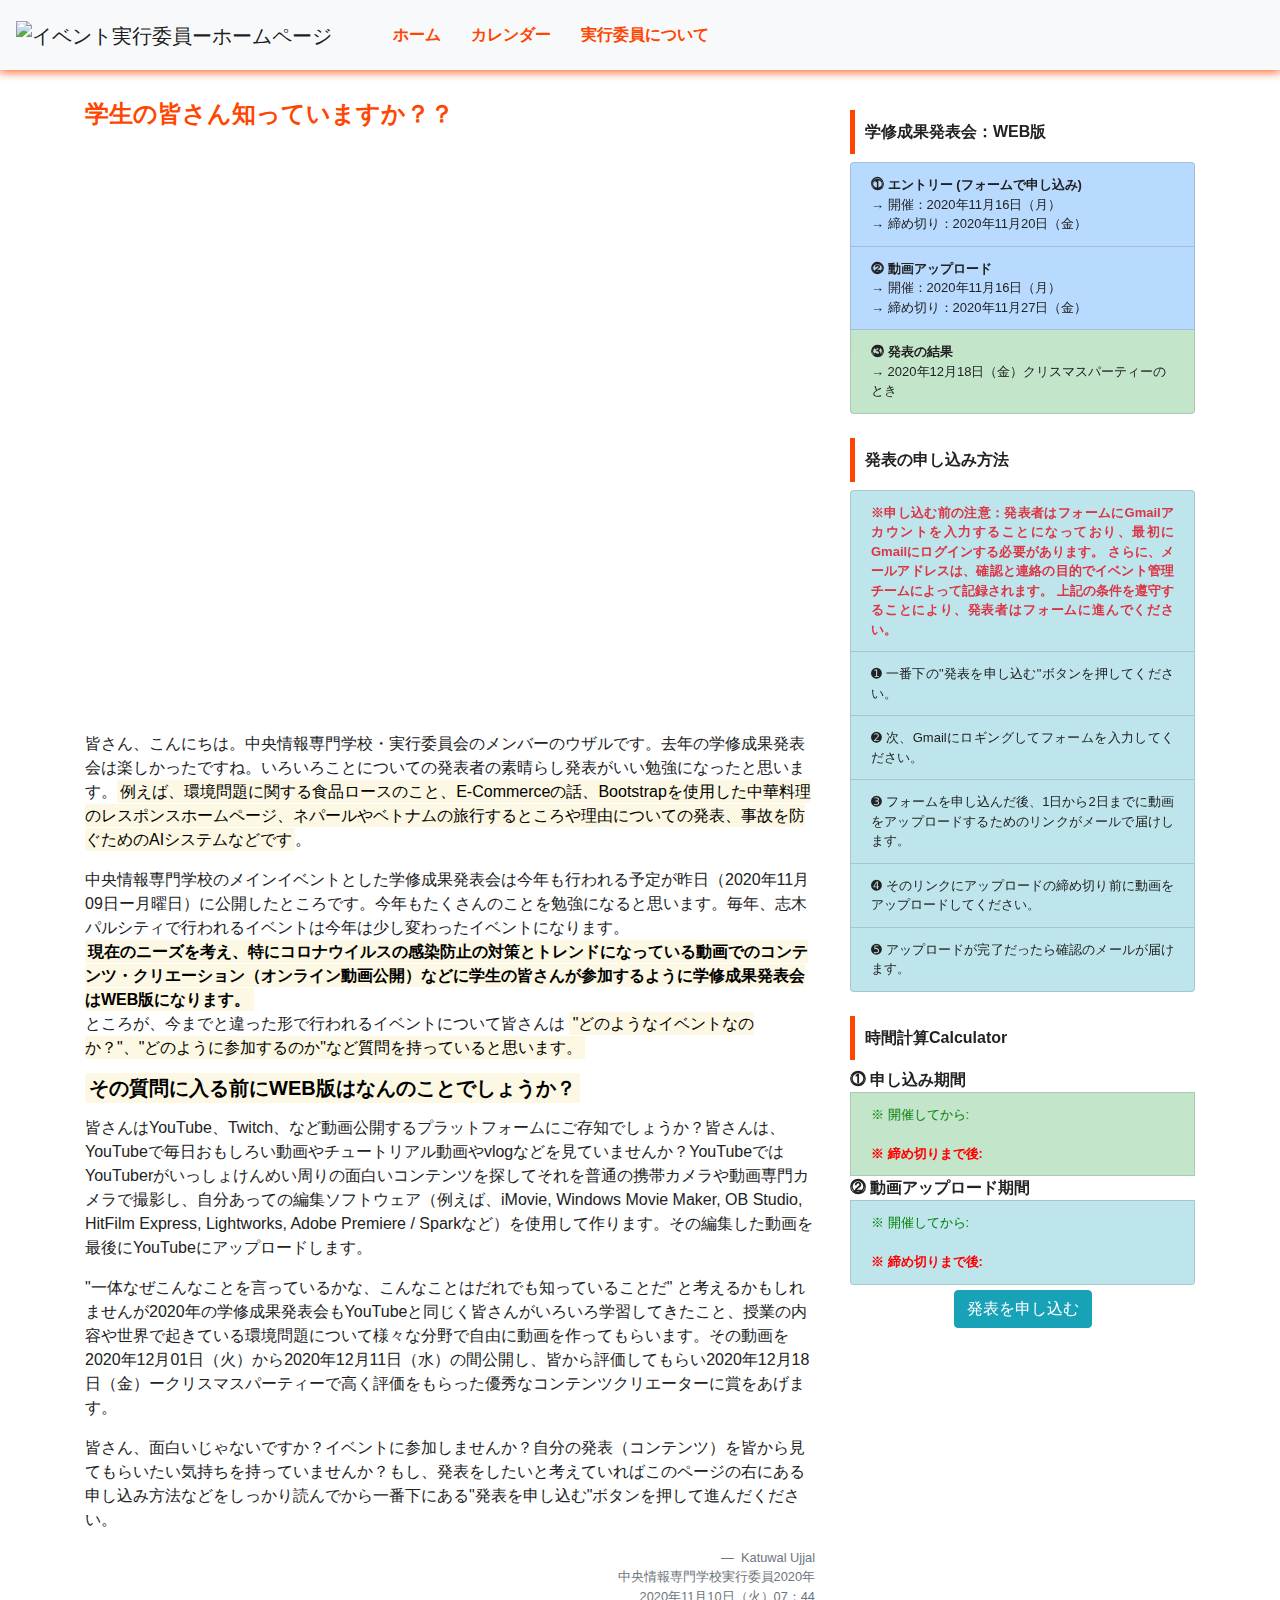
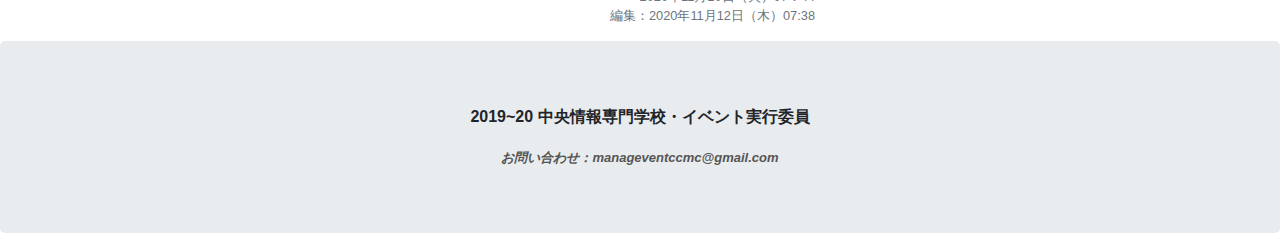
==== commit 6e9282ce: "add <hr> and some changes to application area" ====
--- a/index.html
+++ b/index.html
@@ -96,6 +96,7 @@
                         中央情報専門学校実行委員2020年
                         <br />
                         2020年11月10日（火）07：44
+                        <br />
                         編集：2020年11月12日（木）07:38
                     </footer>
                 </blockquote>
@@ -125,6 +126,7 @@
                                 </li>
                             </ul>
                             <br />
+                            <hr class="d-sm-none">
 
                             <!-- 学修成果発表会：WEB版 Entry & Participation Methods -->
                             <h1 class="title">発表の申し込み方法</h1>
@@ -149,21 +151,22 @@
                                 </li>
                             </ul>
                             <br />
-
+                            <hr class="d-sm-none">
+                            
                             <!-- 学修成果発表会：WEB版 Countdown to form entry & deadline -->
-                            <h1 class="title">残りの時間</h1>
+                            <h1 class="title">時間計算Calculator</h1>
                             <ul class="list-group">
-                                <strong>⓵ 申し込み</strong>
+                                <strong>⓵ 申し込み期間</strong>
 
                                 <li class="list-group-item list-group-item-success" id="timer-app">
-                                    ※ 開催まで後:
+                                    ※ 開催してから:
                                     <div id="countdown"></div>
                                     <br />
                                     <span style="color: red;font-weight: bold;">※ 締め切りまで後:</span>
                                     <div id="newcountdown"></div>
                                 </li>
-                                <strong>⓶ 動画アップロード</strong>
-                                <li class="list-group-item list-group-item-info" id="timer-app">※ 開催まで後:
+                                <strong>⓶ 動画アップロード期間</strong>
+                                <li class="list-group-item list-group-item-info" id="timer-app">※ 開催してから:
                                     <div id="videouploadcountdown"></div>
                                     <br />
                                     <span style="color: red;font-weight: bold;">※ 締め切りまで後:</span>
@@ -171,7 +174,8 @@
                                 </li>
                             </ul>
                         </li>
-                        <hr>
+                        <hr class="d-sm-none">
+                        
                         <div id="application-form">
                             <button type="button" class="btn btn-info"><a href="./assets/application.html">発表を申し込む</a></button>
                         </div>
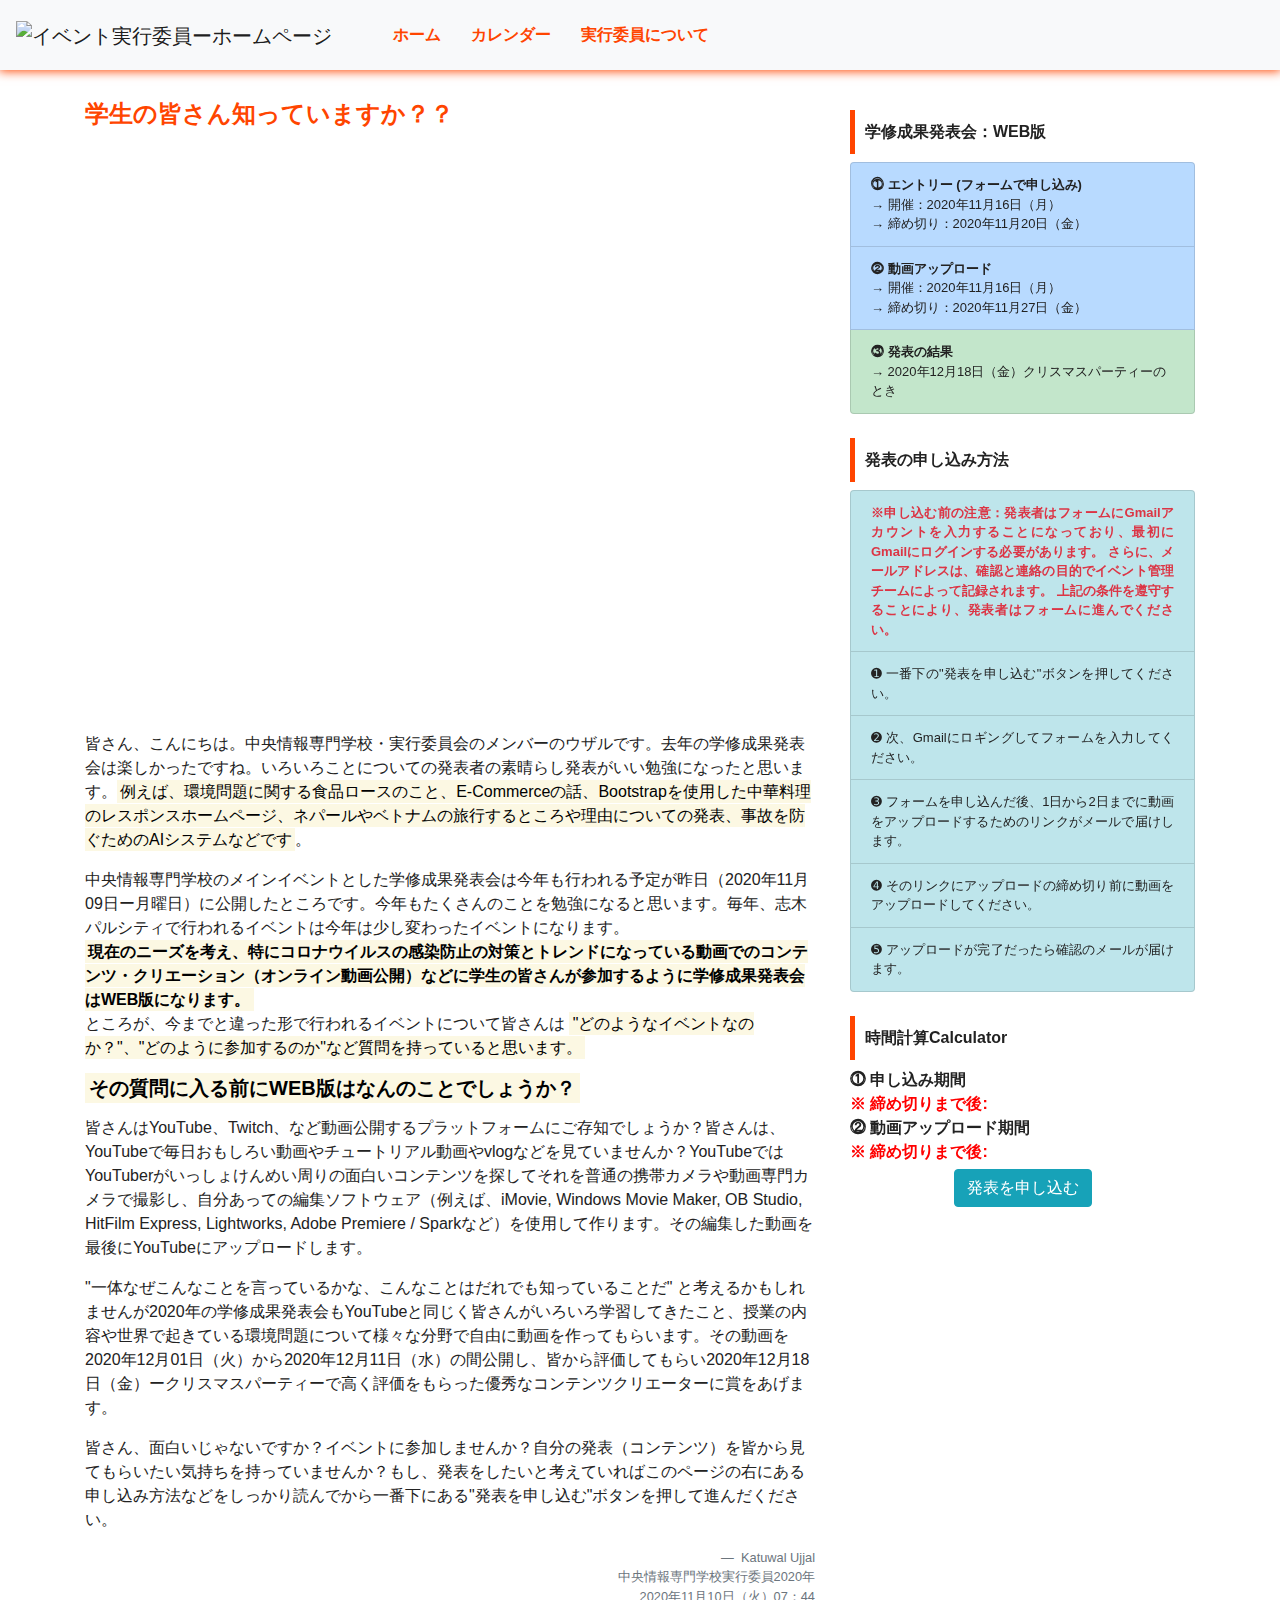
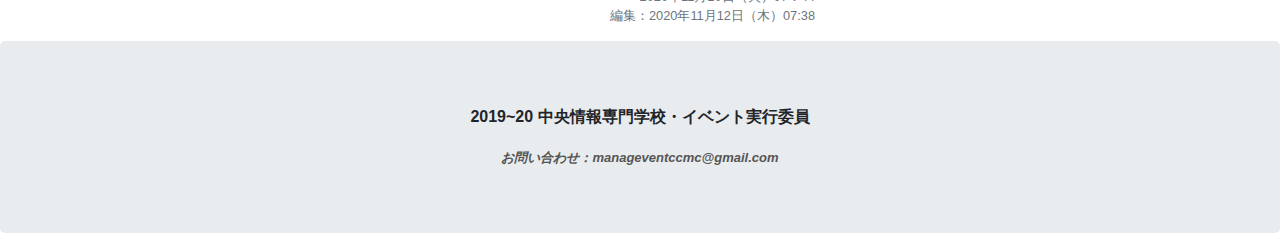
==== commit 3b002bac: "Update index.html" ====
--- a/index.html
+++ b/index.html
@@ -158,17 +158,22 @@
                             <ul class="list-group">
                                 <strong>⓵ 申し込み期間</strong>
 
+                                <!-- 開催
                                 <li class="list-group-item list-group-item-success" id="timer-app">
                                     ※ 開催してから:
                                     <div id="countdown"></div>
                                     <br />
+                                -->
                                     <span style="color: red;font-weight: bold;">※ 締め切りまで後:</span>
                                     <div id="newcountdown"></div>
                                 </li>
+                                
                                 <strong>⓶ 動画アップロード期間</strong>
+                                <!-- 開催
                                 <li class="list-group-item list-group-item-info" id="timer-app">※ 開催してから:
                                     <div id="videouploadcountdown"></div>
                                     <br />
+                                -->
                                     <span style="color: red;font-weight: bold;">※ 締め切りまで後:</span>
                                     <div id="videouploaddeadline"></div>
                                 </li>
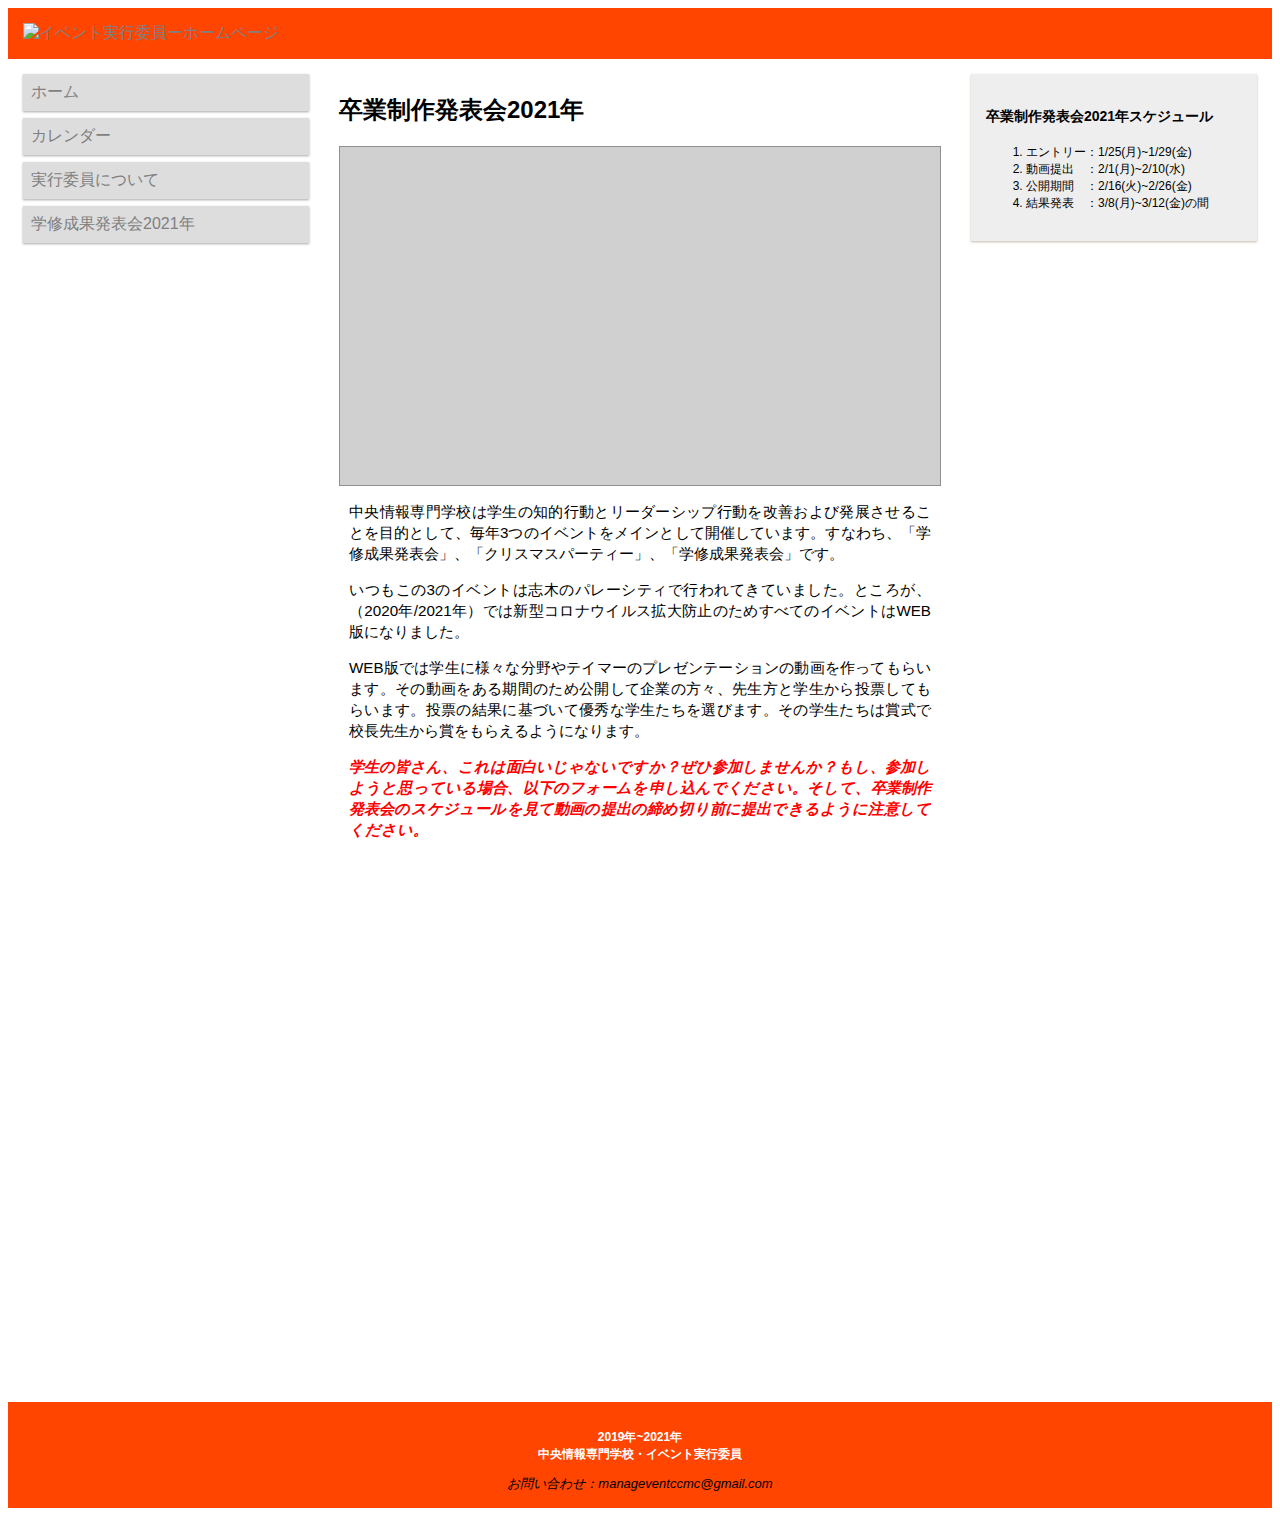
==== commit 5c94afd1: ""New update for 卒業制作発表会"" ====
--- a/index.html
+++ b/index.html
@@ -2,254 +2,92 @@
 <html lang="ja">
 
 <head>
-    <!-- Required meta tags -->
-    <meta charset="utf-8">
-    <meta name="viewport" content="width=device-width, initial-scale=1">
-
-    <!-- Bootstrap CSS -->
-    <link rel="stylesheet" href="https://maxcdn.bootstrapcdn.com/bootstrap/4.5.2/css/bootstrap.min.css">
-    <script src="https://ajax.googleapis.com/ajax/libs/jquery/3.5.1/jquery.min.js"></script>
-    <script src="https://cdnjs.cloudflare.com/ajax/libs/popper.js/1.16.0/umd/popper.min.js"></script>
-    <script src="https://maxcdn.bootstrapcdn.com/bootstrap/4.5.2/js/bootstrap.min.js"></script>
-
-    <!-- Link to style CSS File -->
-    <link rel="stylesheet" href="./css/home-style.css">
-    <title>イベント実行委員｜中央情報専門学校</title>
+    <meta charset="UTF-8">
+    <meta name="viewport" content="width=device-width, initial-scale=1.0">
+    <title>中央情報専門学校||卒業制作発表会2021年</title>
+    <link rel="stylesheet" href="./css/sochugyou.css">
 </head>
 
 <body>
-    <!-- Navigation Bar -->
-    <nav class="navbar navbar-expand-lg bg-light navbar-light">
+
+    <div class="header">
         <!-- Logo Image & Link -->
         <a class="navbar-brand" href="http://ccmc.ac.jp/outcome">
             <img src="./images/logo.png" alt="イベント実行委員ーホームページ">
         </a>
+    </div>
 
-        <!-- Responsive Button Menu-->
-        <button class="navbar-toggler" type="button" data-toggle="collapse" data-target="#collapsibleNavbar">
-            <span class="navbar-toggler-icon"></span>
-        </button>
-        <div class="collapse navbar-collapse" id="collapsibleNavbar">
-
-            <!-- Navigation Menu Bar Options -->
-            <ul class="navbar-nav">
-                <li class="nav-item active">
-                    <a href="http://ccmc.ac.jp/outcome">ホーム</a></li>
-                </li>
-                <li class="nav-item">
-                    <a href="./assets/calendar-2020.html">カレンダー</a>
-                </li>
-                <li class="nav-item">
-                    <a href="./assets/eventmgmteam.html">実行委員について</a>
-                </li>
+    <div class="row">
+        <div class="col-3 col-s-3 menu">
+            <ul>
+                <li><a href="http://ccmc.ac.jp/outcome">ホーム</a></li>
+                <li><a href="./assets/calendar-2020.html">カレンダー</a></li>
+                <li><a href="./assets/eventmgmteam.html">実行委員について </a> </li>
+                <li><a href="./assets/eventmgmteam.html">学修成果発表会2021年</a></li>
             </ul>
         </div>
-    </nav>
 
-    <div class="container" style="margin-top:30px">
-        <div class="row">
+        <div class="col-6 col-s-9">
+            <h2>卒業制作発表会2021年</h2>
+            <div class="grid">
+                <div class="one">
+                    <iframe class="iframe-youtube" src="https://www.youtube.com/embed/b9eQFkjlTcs" frameborder="0"
+                        allow="accelerometer; autoplay; clipboard-write; encrypted-media; gyroscope; picture-in-picture"
+                        allowfullscreen>
+                    </iframe>
+                </div>
+            </div>
+            <div class="event-description">
+                <p>
+                    中央情報専門学校は学生の知的行動とリーダーシップ行動を改善および発展させることを目的として、毎年3つのイベントをメインとして開催しています。すなわち、「学修成果発表会」、「クリスマスパーティー」、「学修成果発表会」です。
+                </p>
+                <p>
+                    いつもこの3のイベントは志木のパレーシティで行われてきていました。ところが、（2020年/2021年）では新型コロナウイルス拡大防止のためすべてのイベントはWEB版になりました。
+                </p>
+                <p>
+                    WEB版では学生に様々な分野やテイマーのプレゼンテーションの動画を作ってもらいます。その動画をある期間のため公開して企業の方々、先生方と学生から投票してもらいます。投票の結果に基づいて優秀な学生たちを選びます。その学生たちは賞式で校長先生から賞をもらえるようになります。
+                </p>
+                <p>
+                    <span style="color: red; font-style: oblique; font-weight: bold;">
+                        学生の皆さん、これは面白いじゃないですか？ぜひ参加しませんか？もし、参加しようと思っている場合、以下のフォームを申し込んでください。そして、卒業制作発表会のスケジュールを見て動画の提出の締め切り前に提出できるように注意してください。
+                    </span>
+                </p>
+                <div class="google-form">
+                    <iframe
+                        src="https://docs.google.com/forms/d/e/1FAIpQLSeg4Jz6gDy1dDAi_r5PIeVfLdnd-JaZuRlmIbqenXy-Gjs_cw/viewform?embedded=true"
+                        width="640" height="500" frameborder="0" marginheight="0" marginwidth="0">Loading…</iframe>
+                </div>
+            </div>
+            <br />
+        </div>
 
-            <!-- Side Menu Bar (Left) -->
-            <div class="col-sm-8">
-                <h4 style="color: orangered;"><strong>学生の皆さん知っていますか？？</strong></h4>
-                <br />
-
-                <!-- Youtube Embedding -->
-                <div class="embed-responsive embed-responsive-4by3">
-                    <iframe class="embed-responsive-item" src="https://www.youtube.com/embed/FO4AEY3OG2Y"
-                        frameborder="1"
-                        allow="accelerometer; autoplay; clipboard-write; encrypted-media; gyroscope; picture-in-picture"
-                        allowfullscreen></iframe>
-                </div>
-                <br />
-
-                <!-- Main Article of the homepage-->
-                <blockquote class="blockquote">
-                    <p>
-                        皆さん、こんにちは。中央情報専門学校・実行委員会のメンバーのウザルです。去年の学修成果発表会は楽しかったですね。いろいろことについての発表者の素晴らし発表がいい勉強になったと思います。<mark>例えば、環境問題に関する食品ロースのこと、E-Commerceの話、Bootstrapを使用した中華料理のレスポンスホームページ、ネパールやベトナムの旅行するところや理由についての発表、事故を防ぐためのAIシステムなどです</mark>。
-                    </p>
-
-                    <p>
-                        中央情報専門学校のメインイベントとした学修成果発表会は今年も行われる予定が昨日（2020年11月09日ー月曜日）に公開したところです。今年もたくさんのことを勉強になると思います。毎年、志木パルシティで行われるイベントは今年は少し変わったイベントになります。
-                        <br />
-                        <strong><mark>現在のニーズを考え、特にコロナウイルスの感染防止の対策とトレンドになっている動画でのコンテンツ・クリエーション（オンライン動画公開）などに学生の皆さんが参加するように学修成果発表会はWEB版になります。</mark></strong>
-                        <br />
-                        ところが、今までと違った形で行われるイベントについて皆さんは <mark>"どのようなイベントなのか？"、"どのように参加するのか"など質問を持っていると思います。</mark>
-                    </p>
-                    <p>
-                        <strong>
-                            <h5><mark>その質問に入る前にWEB版はなんのことでしょうか？</mark></h5>
-                        </strong>
-                    </p>
-                    <p>
-                        皆さんはYouTube、Twitch、など動画公開するプラットフォームにご存知でしょうか？皆さんは、YouTubeで毎日おもしろい動画やチュートリアル動画やvlogなどを見ていませんか？YouTubeではYouTuberがいっしょけんめい周りの面白いコンテンツを探してそれを普通の携帯カメラや動画専門カメラで撮影し、自分あっての編集ソフトウェア（例えば、iMovie, Windows Movie Maker, OB Studio, HitFilm Express, Lightworks, Adobe Premiere / Sparkなど）を使用して作ります。その編集した動画を最後にYouTubeにアップロードします。
-                    </p>
-                    <p>
-                        "一体なぜこんなことを言っているかな、こんなことはだれでも知っていることだ" と考えるかもしれませんが2020年の学修成果発表会もYouTubeと同じく皆さんがいろいろ学習してきたこと、授業の内容や世界で起きている環境問題について様々な分野で自由に動画を作ってもらいます。その動画を2020年12月01日（火）から2020年12月11日（水）の間公開し、皆から評価してもらい2020年12月18日（金）ークリスマスパーティーで高く評価をもらった優秀なコンテンツクリエーターに賞をあげます。
-                    </p>
-                    <p>
-                        皆さん、面白いじゃないですか？イベントに参加しませんか？自分の発表（コンテンツ）を皆から見てもらいたい気持ちを持っていませんか？もし、発表をしたいと考えていればこのページの右にある申し込み方法などをしっかり読んでから一番下にある"発表を申し込む"ボタンを押して進んだください。
-                    </p>
-                    <footer class="blockquote-footer">
-                        Katuwal Ujjal
-                        <br />
-                        中央情報専門学校実行委員2020年
-                        <br />
-                        2020年11月10日（火）07：44
-                        <br />
-                        編集：2020年11月12日（木）07:38
-                    </footer>
-                </blockquote>
-            </div>
-
-            <!-- Side Bar (Right) -->
-            <div class="col-sm-4">
-                <div class="sidemenu">
-
-                    <!-- 学修成果発表会：WEB版 Date & Events -->
-                    <ul class="main-events">
-                        <li>
-                            <!-- 学修成果発表会：WEB版 Deadlines -->
-                            <h1 class="title">学修成果発表会：WEB版</h1>
-                            <ul class="list-group">
-                                <li class="list-group-item list-group-item-primary"><b>⓵ エントリー (フォームで申し込み)</b>
-                                    <br />→ 開催：2020年11月16日（月）
-                                    <br />→ 締め切り：2020年11月20日（金）
-                                </li>
-                                <li class="list-group-item list-group-item-primary"><b>⓶ 動画アップロード</b>
-                                    <br />→ 開催：2020年11月16日（月）
-                                    <br />→ 締め切り：2020年11月27日（金）
-                                </li>
-
-                                <li class="list-group-item list-group-item-success"><b>⓷ 発表の結果</b>
-                                    <br />→ 2020年12月18日（金）クリスマスパーティーのとき
-                                </li>
-                            </ul>
-                            <br />
-                            <hr class="d-sm-none">
-
-                            <!-- 学修成果発表会：WEB版 Entry & Participation Methods -->
-                            <h1 class="title">発表の申し込み方法</h1>
-                            <ul class="list-group text-justify">
-                                <li class="list-group-item list-group-item-info text-danger">
-                                    <b>※申し込む前の注意：発表者はフォームにGmailアカウントを入力することになっており、最初にGmailにログインする必要があります。 さらに、メールアドレスは、確認と連絡の目的でイベント管理チームによって記録されます。 上記の条件を遵守することにより、発表者はフォームに進んでください。</b>
-                                </li>
-                                <li class="list-group-item list-group-item-info">
-                                    ➊ 一番下の"発表を申し込む"ボタンを押してください。
-                                </li>
-                                <li class="list-group-item list-group-item-info">
-                                    ➋ 次、Gmailにロギングしてフォームを入力してください。
-                                </li>
-                                <li class="list-group-item list-group-item-info">
-                                    ➌ フォームを申し込んだ後、1日から2日までに動画をアップロードするためのリンクがメールで届けします。
-                                </li>
-                                <li class="list-group-item list-group-item-info">
-                                    ➍ そのリンクにアップロードの締め切り前に動画をアップロードしてください。
-                                </li>
-                                <li class="list-group-item list-group-item-info">
-                                    ➎ アップロードが完了だったら確認のメールが届けます。
-                                </li>
-                            </ul>
-                            <br />
-                            <hr class="d-sm-none">
-                            
-                            <!-- 学修成果発表会：WEB版 Countdown to form entry & deadline -->
-                            <h1 class="title">時間計算Calculator</h1>
-                            <ul class="list-group">
-                                <strong>⓵ 申し込み期間</strong>
-
-                                <!-- 開催
-                                <li class="list-group-item list-group-item-success" id="timer-app">
-                                    ※ 開催してから:
-                                    <div id="countdown"></div>
-                                    <br />
-                                -->
-                                    <span style="color: red;font-weight: bold;">※ 締め切りまで後:</span>
-                                    <div id="newcountdown"></div>
-                                </li>
-                                
-                                <strong>⓶ 動画アップロード期間</strong>
-                                <!-- 開催
-                                <li class="list-group-item list-group-item-info" id="timer-app">※ 開催してから:
-                                    <div id="videouploadcountdown"></div>
-                                    <br />
-                                -->
-                                    <span style="color: red;font-weight: bold;">※ 締め切りまで後:</span>
-                                    <div id="videouploaddeadline"></div>
-                                </li>
-                            </ul>
-                        </li>
-                        <hr class="d-sm-none">
-                        
-                        <div id="application-form">
-                            <button type="button" class="btn btn-info"><a href="./assets/application.html">発表を申し込む</a></button>
-                        </div>
-                    </ul>
-                    </li>
-                    </ul>
-                    </ul>
-                    <hr class="d-sm-none">
+        <div class="col-3 col-s-12">
+            <div class="aside">
+                <div class="schedule">
+                    <h4>卒業制作発表会2021年スケジュール</h4>
+                    <ol>
+                        <li>エントリー：1/25(月)~1/29(金)</li>
+                        <li>動画提出　：2/1(月)~2/10(水)</li>
+                        <li>公開期間　：2/16(火)~2/26(金)</li>
+                        <li>結果発表　：3/8(月)~3/12(金)の間</li>
+                    </ol>
                 </div>
             </div>
         </div>
+
     </div>
-
     <!--Footer-->
-    <div class="jumbotron text-center" style="margin-bottom:0; font-weight: bold; font-size: medium;">
-        <p>2019~20 中央情報専門学校・イベント実行委員</p>
-        <span style="font-size: small; color: #555555; font-style: italic;">
+    <div class="footer">
+        <p>
+            <strong>2019年~2021年
+                <br />
+                中央情報専門学校・イベント実行委員
+            </strong>
+        </p>
+        <span style="font-size: small; color: #000000; font-style: italic;">
             お問い合わせ：manageventccmc@gmail.com
         </span>
     </div>
-
-    <!-- BootStrap JQuery -->
-    <script src="https://ajax.googleapis.com/ajax/libs/jquery/3.5.1/jquery.min.js"></script>
-    <!-- BootStrap Popper JS -->
-    <script src="https://cdnjs.cloudflare.com/ajax/libs/popper.js/1.16.0/umd/popper.min.js"></script>
-    <!-- BootStrap JS -->
-    <script src="https://maxcdn.bootstrapcdn.com/bootstrap/4.5.2/js/bootstrap.min.js"></script>
-
-    <!-- JavaScript for the countdown timer-->
-    <script>
-        CountDownTimer('11/16/2020 00:00 AM', 'countdown');
-        CountDownTimer('11/20/2020 11:53 PM', 'newcountdown');
-        CountDownTimer('11/16/2020 00:00 PM', 'videouploadcountdown');
-        CountDownTimer('11/27/2020 11:53 PM', 'videouploaddeadline');
-
-        function CountDownTimer(dt, id) {
-            var end = new Date(dt);
-
-            var _second = 1000;
-            var _minute = _second * 60;
-            var _hour = _minute * 60;
-            var _day = _hour * 24;
-            var timer;
-
-            function showRemaining() {
-                var now = new Date();
-                var distance = end - now;
-                if (distance < 0) {
-
-                    clearInterval(timer);
-                    document.getElementById(id).innerHTML = 'EXPIRED!';
-
-                    return;
-                }
-                var days = Math.floor(distance / _day);
-                var hours = Math.floor((distance % _day) / _hour);
-                var minutes = Math.floor((distance % _hour) / _minute);
-                var seconds = Math.floor((distance % _minute) / _second);
-
-                document.getElementById(id).innerHTML = days + 'days ';
-                document.getElementById(id).innerHTML += hours + 'hrs ';
-                document.getElementById(id).innerHTML += minutes + 'mins ';
-                document.getElementById(id).innerHTML += seconds + 'secs';
-            }
-
-            timer = setInterval(showRemaining, 1000);
-        }
-
-    </script>
 </body>
 
-</html>
+</html>--- a/css/sochugyou.css
+++ b/css/sochugyou.css
@@ -0,0 +1,162 @@
+@charset "UTF-8";
+.html {
+    font-size: 62.5%;
+}
+
+.body {
+    color: #333;
+    font-size: 1.2rem;
+}
+
+*, *::before, *::after {
+    box-sizing: border-box;
+}
+
+a:link, a:visited, a:hover, a:active {
+    text-decoration: none;
+    color: grey;
+}
+
+* {
+  box-sizing: border-box;
+}
+
+.row::after {
+  content: "";
+  clear: both;
+  display: table;
+}
+
+[class*="col-"] {
+  float: left;
+  padding: 15px;
+}
+
+html {
+  font-family: "Lucida Sans", sans-serif;
+}
+
+.header {
+  background-color: orangered;
+  color: #ffffff;
+  padding: 15px;
+}
+
+.menu ul {
+  list-style-type: none;
+  margin: 0;
+  padding: 0;
+}
+
+.menu li {
+  padding: 8px;
+  margin-bottom: 7px;
+  background-color: #dddddd;
+  color: #ffffff;
+  box-shadow: 0 1px 3px rgba(0,0,0,0.12), 0 1px 2px rgba(0,0,0,0.24);
+}
+
+.menu li:hover {
+  background-color: orangered;
+}
+
+.grid {
+  display: grid;
+  grid-template-areas: "one";
+  grid-template-rows: auto;
+  grid-template-columns: auto;
+  grid-gap: 0px;
+}
+
+.one {
+  grid-area: one;
+}
+
+.grid > div {
+    border: 1px solid rgba(100, 100, 100, 0.6);
+    background-color: rgba(100, 100, 100, 0.3);
+    position: relative;
+    height: 0;
+    padding-top: 56.25%;
+    overflow: hidden;
+}
+iframe-youtube {
+  position: absolute;
+  top: 0;
+  left: 0;
+  width: 100%;
+  height: 100%;
+}
+
+.event-description {
+  margin: 10px;
+  text-align: justify;
+  font-size: 0.95rem;
+}
+
+.google-form {
+  margin-right: 10px;
+}
+
+.aside {
+  background-color: #eeeeee;
+  padding: 15px;
+  color: #000000;
+  text-align: center;
+  font-size: 14px;
+  box-shadow: 0 1px 3px rgba(255, 145, 0, 0.12), 0 1px 2px rgba(0,0,0,0.24);
+}
+
+.schedule {
+  margin: 0px;
+  text-align: left;
+}
+
+.schedule ol li {
+  margin-left: 0px;
+  font-size:12px;
+}
+
+.footer {
+  background-color: orangered;
+  color: #ffffff;
+  text-align: center;
+  font-size: 12px;
+  padding: 15px;
+}
+
+/* For mobile phones: */
+[class*="col-"] {
+  width: 100%;
+}
+
+@media only screen and (min-width: 600px) {
+  /* For tablets: */
+  .col-s-1 {width: 8.33%;}
+  .col-s-2 {width: 16.66%;}
+  .col-s-3 {width: 25%;}
+  .col-s-4 {width: 33.33%;}
+  .col-s-5 {width: 41.66%;}
+  .col-s-6 {width: 50%;}
+  .col-s-7 {width: 58.33%;}
+  .col-s-8 {width: 66.66%;}
+  .col-s-9 {width: 75%;}
+  .col-s-10 {width: 83.33%;}
+  .col-s-11 {width: 91.66%;}
+  .col-s-12 {width: 100%;}
+}
+@media only screen and (min-width: 768px) {
+  /* For desktop: */
+  .col-1 {width: 8.33%;}
+  .col-2 {width: 16.66%;}
+  .col-3 {width: 25%;}
+  .col-4 {width: 33.33%;}
+  .col-5 {width: 41.66%;}
+  .col-6 {width: 50%;}
+  .col-7 {width: 58.33%;}
+  .col-8 {width: 66.66%;}
+  .col-9 {width: 75%;}
+  .col-10 {width: 83.33%;}
+  .col-11 {width: 91.66%;}
+  .col-12 {width: 100%;}
+}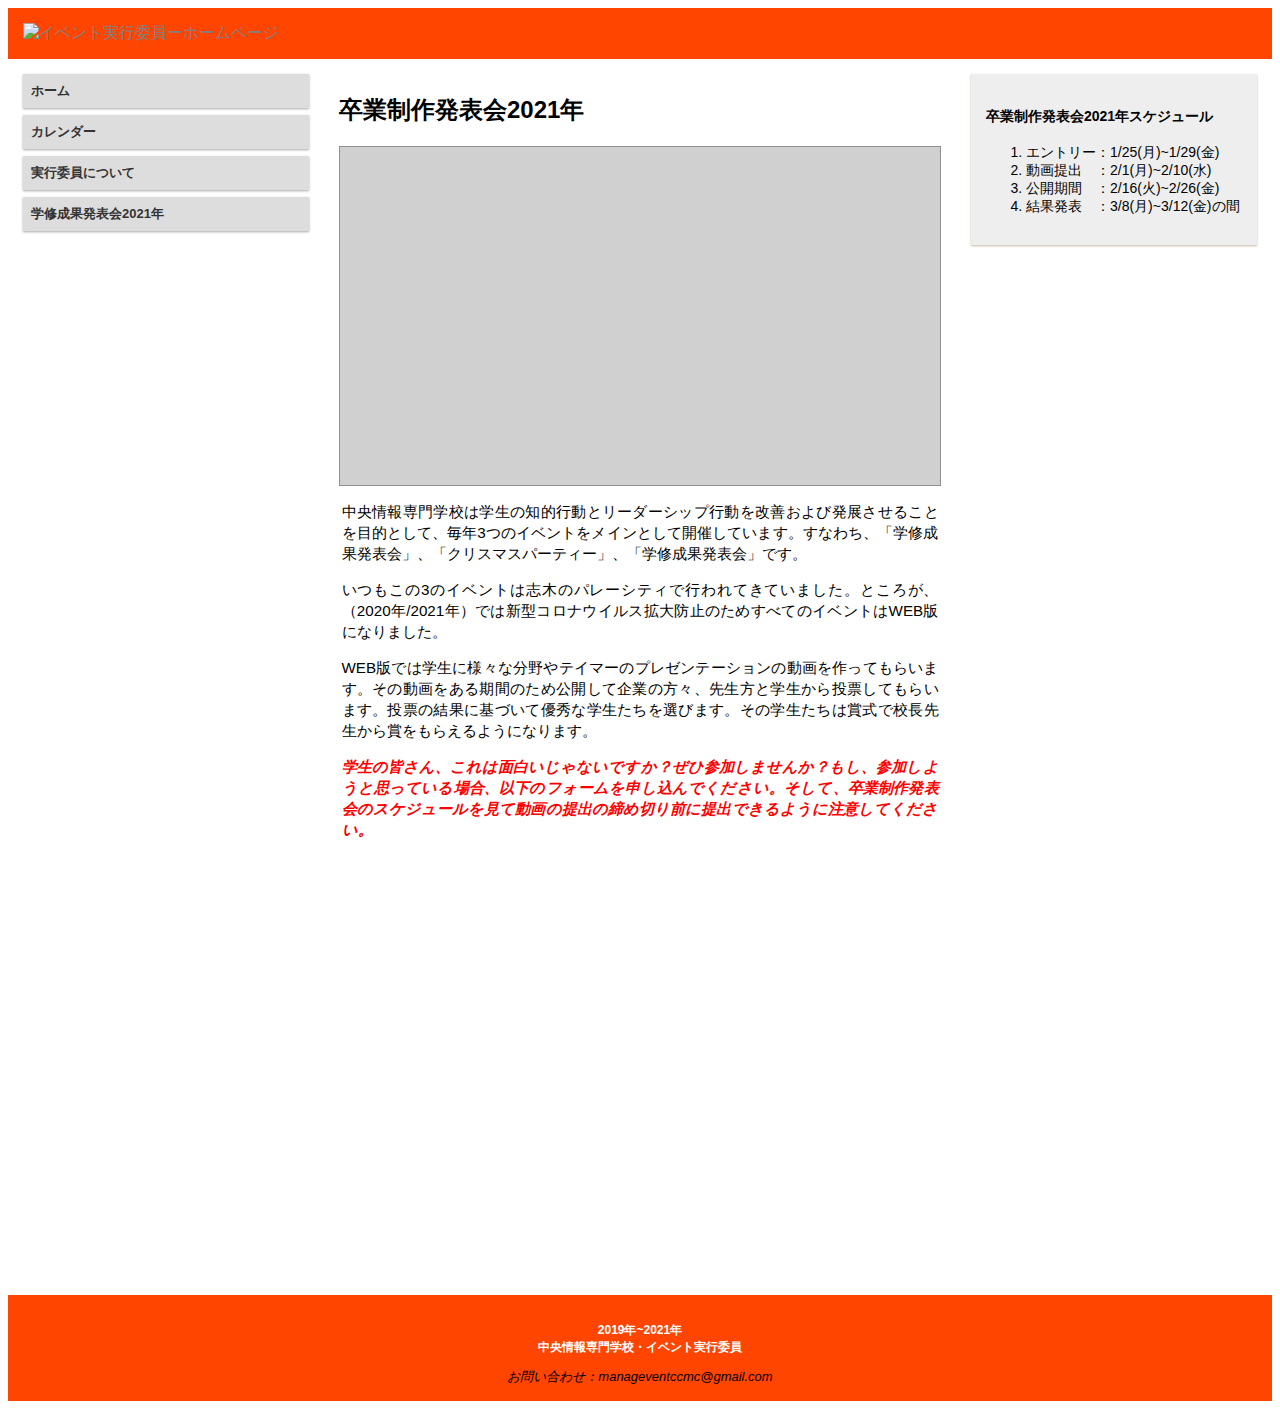
==== commit 218f02ae: ""tweaked look (google-form)"" ====
--- a/index.html
+++ b/index.html
@@ -20,10 +20,10 @@
     <div class="row">
         <div class="col-3 col-s-3 menu">
             <ul>
-                <li><a href="http://ccmc.ac.jp/outcome">ホーム</a></li>
-                <li><a href="./assets/calendar-2020.html">カレンダー</a></li>
-                <li><a href="./assets/eventmgmteam.html">実行委員について </a> </li>
-                <li><a href="./assets/eventmgmteam.html">学修成果発表会2021年</a></li>
+                <a href="http://ccmc.ac.jp/outcome"><li>ホーム</li></a>
+                <a href="./assets/calendar-2020.html"><li>カレンダー</li></a>
+                <a href="./assets/eventmgmteam.html"><li>実行委員について </li></a>
+                <a href="./assets/eventmgmteam.html"><li>学修成果発表会2021年</li></a>
             </ul>
         </div>
 
@@ -31,7 +31,7 @@
             <h2>卒業制作発表会2021年</h2>
             <div class="grid">
                 <div class="one">
-                    <iframe class="iframe-youtube" src="https://www.youtube.com/embed/b9eQFkjlTcs" frameborder="0"
+                    <iframe src="https://www.youtube.com/embed/b9eQFkjlTcs" frameborder="0"
                         allow="accelerometer; autoplay; clipboard-write; encrypted-media; gyroscope; picture-in-picture"
                         allowfullscreen>
                     </iframe>
@@ -55,7 +55,9 @@
                 <div class="google-form">
                     <iframe
                         src="https://docs.google.com/forms/d/e/1FAIpQLSeg4Jz6gDy1dDAi_r5PIeVfLdnd-JaZuRlmIbqenXy-Gjs_cw/viewform?embedded=true"
-                        width="640" height="500" frameborder="0" marginheight="0" marginwidth="0">Loading…</iframe>
+                        width="450" height="400" frameborder="0" marginheight="0" marginwidth="0">
+                        Loading…
+                    </iframe>
                 </div>
             </div>
             <br />
--- a/css/sochugyou.css
+++ b/css/sochugyou.css
@@ -52,7 +52,9 @@
   padding: 8px;
   margin-bottom: 7px;
   background-color: #dddddd;
-  color: #ffffff;
+  color: #333333;
+  font-size: small;
+  font-weight: bold ;
   box-shadow: 0 1px 3px rgba(0,0,0,0.12), 0 1px 2px rgba(0,0,0,0.24);
 }
 
@@ -80,7 +82,8 @@
     padding-top: 56.25%;
     overflow: hidden;
 }
-iframe-youtube {
+
+.one iframe {
   position: absolute;
   top: 0;
   left: 0;
@@ -89,13 +92,14 @@
 }
 
 .event-description {
-  margin: 10px;
+  margin: 2.5px;
   text-align: justify;
   font-size: 0.95rem;
 }
 
 .google-form {
-  margin-right: 10px;
+  text-align: center;
+  margin: 2px;
 }
 
 .aside {
@@ -114,7 +118,7 @@
 
 .schedule ol li {
   margin-left: 0px;
-  font-size:12px;
+  font-size:14px;
 }
 
 .footer {
